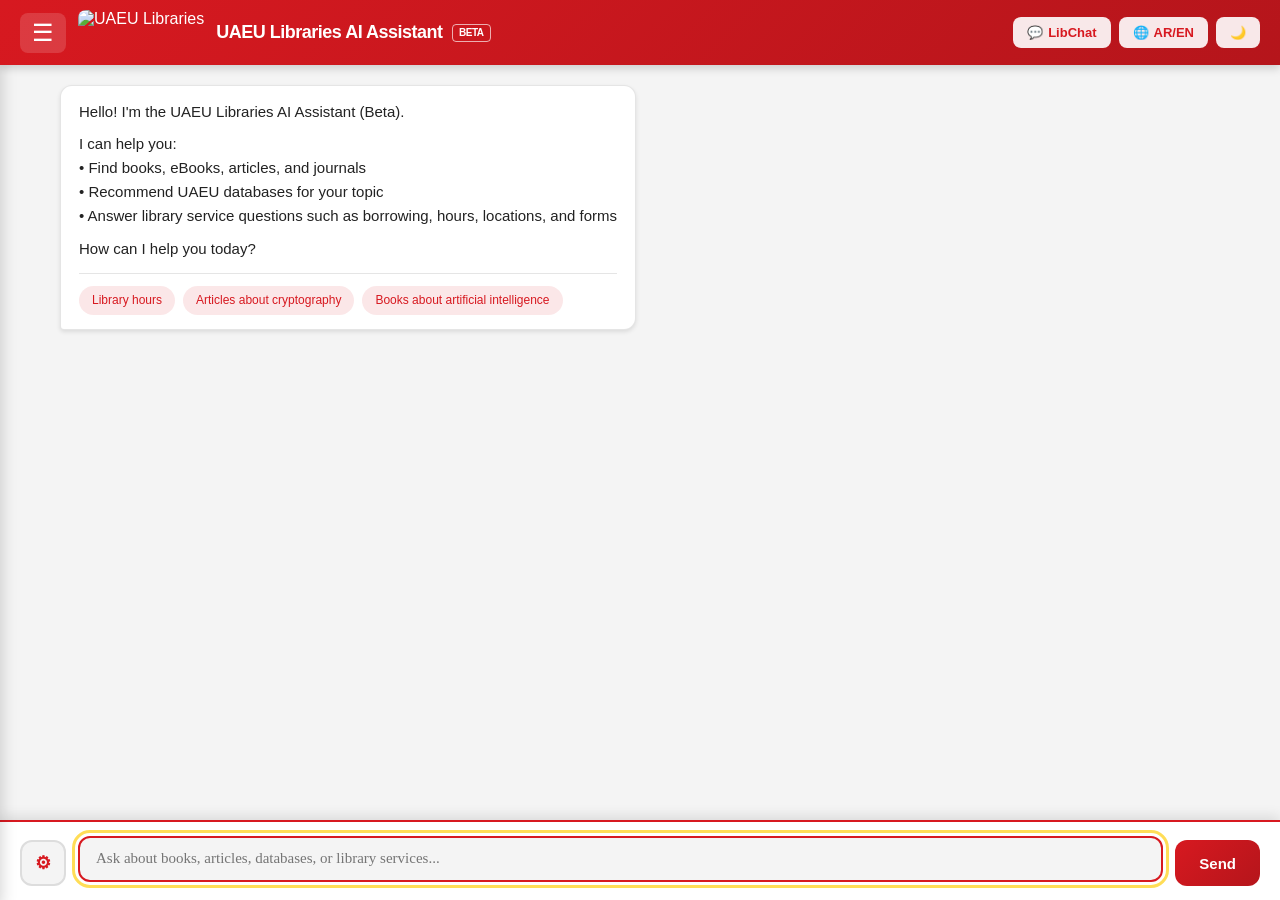
==== frontend/index.html @ 8a23e72a "Initial CSBP 411 library AI assistant release" ====
<!DOCTYPE html>
<!-- Copyright (c) 2026 Asadik Hamed. All rights reserved. See LICENSE. -->
<html lang="en">
<head>
  <meta charset="UTF-8" />
  <meta name="viewport" content="width=device-width, initial-scale=1.0, maximum-scale=5.0, user-scalable=yes" />
  <meta name="description" content="Official UAEU Libraries AI Assistant beta demo for library services and academic resource discovery" />
  <meta name="author" content="Asadik Hamed" />
  <meta name="copyright" content="Copyright (c) 2026 Asadik Hamed. All rights reserved." />
  <meta name="theme-color" content="#d71920" />
  <meta http-equiv="Content-Security-Policy" content="default-src 'self'; script-src 'self' https://uaeu.libanswers.com; style-src 'self' 'unsafe-inline' https://uaeu.libanswers.com; img-src 'self' data: https://d2jv02qf7xgjwx.cloudfront.net https://*.uaeu.ac.ae; connect-src 'self' http://127.0.0.1:8000 https://uaeu.libanswers.com https://*.uaeu.ac.ae; frame-src https://uaeu.libanswers.com; object-src 'none'; base-uri 'self'; frame-ancestors 'self'; form-action 'self';">
  <meta http-equiv="X-Content-Type-Options" content="nosniff">
  <meta http-equiv="X-Frame-Options" content="SAMEORIGIN">
  <title>UAEU Libraries AI Assistant - Beta</title>
  <link rel="icon" href="data:,">
  <link rel="stylesheet" href="styles.css?v=0.1.3">
</head>
<body>

  <header class="header">
    <div class="header-left">
      <button type="button" class="menu-btn" id="menuBtn" aria-label="Open quick access menu" aria-controls="sidebar" aria-expanded="false">☰</button>
      <img src="https://d2jv02qf7xgjwx.cloudfront.net/accounts/239990/images/LIBRARY-DEANSHIP-Logo-01.jpg" class="logo" alt="UAEU Libraries">
      <span class="app-title"><span id="appTitle">UAEU Libraries AI Assistant</span> <span class="beta-badge" id="betaBadge">Beta</span></span>
    </div>
    <div class="header-controls">
      <button type="button" class="control-btn" id="libchatBtn" aria-label="Talk to a librarian"><span aria-hidden="true">💬</span> <span id="libchatText">LibChat</span></button>
      <button type="button" class="control-btn" id="headerLangBtn" aria-label="Switch language"><span aria-hidden="true">🌐</span> <span>AR/EN</span></button>
      <button type="button" class="control-btn" id="headerThemeBtn" aria-label="Switch to dark mode" aria-pressed="false"><span aria-hidden="true">🌙</span></button>
    </div>
  </header>



  <div class="sidebar-overlay" id="sidebarOverlay" aria-hidden="true"></div>

  <aside id="sidebar" class="sidebar" aria-labelledby="sidebarTitle" aria-hidden="true" inert>
    <button type="button" class="close-sidebar" id="closeSidebarBtn" aria-label="Close quick access menu">✕</button>
    <div class="sidebar-title" id="sidebarTitle">Quick Access</div>
    <button type="button" id="newConversationBtn" class="sidebar-link sidebar-action">
      <span aria-hidden="true">＋</span> <span id="newConversationText">New conversation</span>
    </button>
    <div class="sidebar-section-label" id="officialResourcesText">Official resources</div>
    <a id="libraryWebsiteLink" href="https://www.uaeu.ac.ae/en/library/" target="_blank" rel="noopener noreferrer" class="sidebar-link">
      <span aria-hidden="true">📚</span> <span id="linkLibText">Library Website</span>
    </a>
    <a id="libraryHoursLink" href="https://www.uaeu.ac.ae/en/library/libraryhours.shtml" target="_blank" rel="noopener noreferrer" class="sidebar-link">
      <span aria-hidden="true">⏰</span> <span id="linkHoursText">Library Hours</span>
    </a>
    <a id="libraryFaqLink" href="https://www.uaeu.ac.ae/en/library/faqs.shtml" target="_blank" rel="noopener noreferrer" class="sidebar-link">
      <span aria-hidden="true">❓</span> <span id="linkFaqText">Frequently Asked Questions</span>
    </a>
    <a href="#" id="databaseLink" class="sidebar-link">
      <span aria-hidden="true">🗄️</span> <span id="linkDatabaseText">Databases</span>
    </a>
    <a id="resourceRequestLink" href="https://www.uaeu.ac.ae/en/library/forms/requesttitle.shtml" target="_blank" rel="noopener noreferrer" class="sidebar-link">
      <span aria-hidden="true">➕</span> <span id="linkRequestText">Request a resource</span>
    </a>
    <a href="https://uaeu.account.worldcat.org/account/checkouts" target="_blank" rel="noopener noreferrer" class="sidebar-link">
      <span aria-hidden="true">👤</span> <span id="linkAccountText">My Account</span>
    </a>
    <a href="#" id="aboutLink" class="sidebar-link">
      <span aria-hidden="true">ℹ️</span> <span id="linkAboutText">About</span>
    </a>
  </aside>

  <div id="aboutModal" class="modal-overlay" role="dialog" aria-modal="true" aria-labelledby="aboutTitle" aria-describedby="aboutDesc1" aria-hidden="true">
    <div class="modal-box" tabindex="-1">
      <button type="button" class="close-modal" id="aboutCloseBtn" aria-label="Close about dialog">&times;</button>
      <h2 id="aboutTitle">About the UAEU Libraries AI Assistant</h2>

      <p id="aboutDesc1"><b>UAEU Libraries AI Assistant</b> is the official beta demonstration of an interactive library guide for UAEU students, faculty, staff, researchers, and visitors.</p>

<p id="aboutDesc2"><b>Features:</b></p>
      <ul id="aboutFeatures" class="about-list">
      <li>Answer questions about UAEU Libraries services using approved and official sources</li>
      <li>Search books and eBooks in the UAEU Libraries catalog</li>
      <li>Discover scholarly articles through available academic discovery services</li>
      <li>Recommend suitable UAEU databases for a research topic</li>
      <li>Provide direct catalog, DOI, database, form, and policy links when available</li>
      <li>Support conversations in English and Arabic</li>
    </ul>

    <p id="aboutDesc3"><b>Data Sources:</b></p>
    <ul id="aboutSources" class="about-list">
      <li><b>Catalog:</b> OCLC WorldCat Discovery for UAEU Libraries records</li>
      <li><b>Articles:</b> Crossref, OpenAlex, PubMed, Europe PMC, DOAJ, CORE, Semantic Scholar, and WorldCat when available</li>
      <li><b>Library information:</b> Official UAEU Libraries webpages and approved policy documents</li>
    </ul>

    <p id="aboutDesc4" class="about-help"><b>Need human help?</b> Click the <b>💬 LibChat</b> button to chat with a librarian.</p>

    <p id="aboutDisclaimer" class="about-disclaimer"><b>Beta notice:</b> For time-sensitive or account-specific matters, confirm the information through the linked official source or contact a librarian.</p>

    <p class="about-note">
      <span id="aboutVersion">Beta Demo · Version 0.1</span> ·
      <span id="aboutDev">UAEU Libraries</span> ·
      <span id="aboutYear">2026</span>
    </p>

    <footer class="about-footer">
      <span class="about-author">
        <span id="aboutDevelopedLabel">Developed by</span>
        <a href="https://www.linkedin.com/in/asadik-hamed-158937297/" target="_blank" rel="noopener noreferrer">Asadik Hamed</a>
      </span>
      <span id="aboutCopyright">Copyright © 2026 Asadik Hamed. All rights reserved.</span>
    </footer>
  </div>
</div>

  <main id="chat" class="chat-container" aria-live="polite" aria-relevant="additions" aria-label="Conversation"></main>

  <!-- LibChat Close Button -->
  <button type="button" class="libchat-close-btn" id="libchatCloseBtn" aria-label="Close librarian chat">✕</button>

  <!-- LibChat Widget Container -->
  <div id="libchat_1989346ba8efc72bf598fe6803917b73"></div>

  <div class="input-bar">
    <div id="filterPanel" class="filter-panel" aria-hidden="true">
      <div class="filter-title" id="filterTitle">Search filters</div>

      <div class="filter-row" id="bookFormatFilter">
        <label for="filterFormat" id="filterFormatLabel">Book format</label>
        <select id="filterFormat">
          <option value="any" id="filterFormatAny">Any format</option>
          <option value="ebook" id="filterFormatEbook">eBook</option>
          <option value="print" id="filterFormatPrint">Print book</option>
          <option value="audiobook" id="filterFormatAudio">Audiobook</option>
        </select>
      </div>

      <label class="filter-check" id="articleOpenAccessFilter">
        <input type="checkbox" id="filterOpenAccess">
        <span id="filterOpenAccessLabel">Open Access only</span>
      </label>

      <div class="filter-row two">
        <div class="filter-field">
          <label for="filterYearFrom" id="filterYearFromLabel">From year</label>
          <input type="number" id="filterYearFrom" min="1800" max="2028" inputmode="numeric" placeholder="2020">
        </div>
        <div class="filter-field">
          <label for="filterYearTo" id="filterYearToLabel">To year</label>
          <input type="number" id="filterYearTo" min="1800" max="2028" inputmode="numeric" placeholder="2026">
        </div>
      </div>

      <div class="filter-actions">
        <button type="button" class="small-action-btn" id="filterClearBtn">Clear</button>
        <button type="button" class="small-action-btn" id="filterApplyBtn">Apply</button>
      </div>
    </div>

    <button type="button" class="filter-toggle-btn" id="filterBtn" aria-label="Search filters" title="Search filters" aria-controls="filterPanel" aria-expanded="false">⚙</button>
    <div class="input-wrapper">
      <label class="sr-only" for="msgInput" id="messageInputLabel">Ask the UAEU Libraries AI Assistant</label>
      <textarea
        id="msgInput"
        placeholder="Ask about books, authors, or topics..."
        rows="1"></textarea>
    </div>
    <button type="button" class="send-btn" id="sendBtn">Send</button>
  </div>

<script src="config.js?v=0.1.3" defer></script>
<script src="app.js?v=0.1.3" defer></script>

</body>
</html>
---- frontend/styles.css ----
/* Copyright (c) 2026 Asadik Hamed. All rights reserved. See LICENSE. */

    :root {
      --uaeu-red: #d71920;
      --uaeu-red-dark: #b5151b;
      --uaeu-bg: #f4f4f4;
      --uaeu-light: #ffffff;
      --uaeu-text: #222;
      --uaeu-text-secondary: #666;
      --link-blue: #1a0dab;
      --success-green: #28a745;
      --warning-orange: #ffc107;
      --sidebar-width: 280px;
      --header-height: 65px;
      --shadow-sm: 0 2px 4px rgba(0,0,0,0.1);
      --shadow-md: 0 4px 8px rgba(0,0,0,0.15);
      --shadow-lg: 0 8px 16px rgba(0,0,0,0.2);
      --border-radius: 12px;
      --transition: all 0.3s ease;
    }

    body.dark {
      --uaeu-bg: #1a1a1a;
      --uaeu-light: #2d2d2d;
      --uaeu-text: #e6e6e6;
      --uaeu-text-secondary: #aaa;
      --link-blue: #7aa2ff;
    }

    * {
      margin: 0;
      padding: 0;
      box-sizing: border-box;
    }

    .sr-only {
      position: absolute !important;
      width: 1px !important;
      height: 1px !important;
      padding: 0 !important;
      margin: -1px !important;
      overflow: hidden !important;
      clip: rect(0, 0, 0, 0) !important;
      white-space: nowrap !important;
      border: 0 !important;
    }

    button:focus-visible,
    a:focus-visible,
    textarea:focus-visible,
    input:focus-visible,
    select:focus-visible,
    [tabindex]:focus-visible {
      outline: 3px solid #ffdd57;
      outline-offset: 3px;
    }

    html {
      width: 100%;
      height: 100%;
      margin: 0;
      padding: 0;
      background: var(--uaeu-bg);
      overflow: hidden;
    }

    body {
      background: var(--uaeu-bg);
      color: var(--uaeu-text);
      font-family: -apple-system, BlinkMacSystemFont, "Segoe UI", Roboto, "Helvetica Neue", Arial, sans-serif;
      height: 100vh;
      min-height: 100dvh;
      margin: 0 !important;
      padding: var(--header-height) 0 0 !important;
      display: flex;
      flex-direction: column;
      overflow: hidden;
      transition: var(--transition);
    }

    /* HEADER */
    .header {
      position: fixed;
      top: 0;
      left: 0;
      right: 0;
      background: linear-gradient(135deg, var(--uaeu-red) 0%, var(--uaeu-red-dark) 100%);
      height: var(--header-height);
      display: flex;
      align-items: center;
      justify-content: space-between;
      padding: 0 20px;
      color: white;
      box-shadow: var(--shadow-md);
      z-index: 1000;
    }

    .header-left {
      display: flex;
      align-items: center;
      gap: 12px;
    }

    .logo {
      height: 45px;
      object-fit: contain;
      border-radius: 8px;
    }

    .app-title {
      font-size: 18px;
      font-weight: 600;
      letter-spacing: -0.5px;
    }

    .beta-badge {
      display: inline-block;
      margin-inline-start: 5px;
      padding: 2px 6px;
      border: 1px solid rgba(255, 255, 255, 0.65);
      border-radius: 4px;
      font-size: 10px;
      font-weight: 700;
      line-height: 1.2;
      text-transform: uppercase;
      vertical-align: middle;
    }

    .menu-btn {
      font-size: 24px;
      cursor: pointer;
      background: rgba(255,255,255,0.15);
      padding: 8px 12px;
      border-radius: 8px;
      transition: var(--transition);
      user-select: none;
      border: 0;
      color: white;
      line-height: 1;
    }
    .menu-btn:hover {
      background: rgba(255,255,255,0.25);
    }

    .header-controls {
      display: flex;
      align-items: center;
      gap: 8px;
    }

    .control-btn {
      background: rgba(255,255,255,0.9);
      border: none;
      padding: 8px 14px;
      border-radius: 8px;
      font-weight: 600;
      cursor: pointer;
      color: var(--uaeu-red);
      transition: var(--transition);
      font-size: 13px;
      display: flex;
      align-items: center;
      gap: 5px;
    }
    .control-btn:hover {
      transform: translateY(-1px);
      box-shadow: var(--shadow-sm);
    }
    body.dark .control-btn {
      background: rgba(255,255,255,0.1);
      color: white;
    }

    /* SIDEBAR */
    .sidebar {
      position: fixed;
      top: 0;
      bottom: 0;
      left: 0;
      width: var(--sidebar-width);
      background: var(--uaeu-light);
      box-shadow: var(--shadow-lg);
      z-index: 999;
      transform: translateX(-100%);
      transition: transform 0.3s cubic-bezier(0.4, 0, 0.2, 1);
      padding-top: var(--header-height);
      overflow-y: auto;
      overscroll-behavior: contain;
    }
    .sidebar.open { transform: translateX(0); }

    .sidebar-overlay {
      position: fixed;
      inset: 0;
      background: rgba(0, 0, 0, 0.5);
      z-index: 998;
      opacity: 0;
      pointer-events: none;
      transition: opacity 0.3s ease;
    }
    .sidebar-overlay.visible {
      opacity: 1;
      pointer-events: auto;
    }

    .sidebar-title {
      font-size: 19px;
      font-weight: 600;
      padding: 20px;
      border-bottom: 2px solid var(--uaeu-red);
      color: var(--uaeu-red);
    }

    .sidebar-link {
      padding: 14px 20px;
      font-size: 14px;
      border-bottom: 1px solid rgba(0,0,0,0.05);
      text-decoration: none;
      color: var(--uaeu-text);
      display: flex;
      align-items: center;
      gap: 10px;
      transition: var(--transition);
      min-height: 48px;
    }
    .sidebar-link:hover {
      background: rgba(215, 25, 32, 0.08);
      padding-left: 25px;
    }

    body.rtl .sidebar-link:hover {
      padding-left: 20px;
      padding-right: 25px;
    }

    .sidebar-section-label {
      padding: 16px 20px 7px;
      color: var(--uaeu-text-secondary);
      font-size: 11px;
      font-weight: 700;
      letter-spacing: 0;
      text-transform: uppercase;
    }

    .sidebar-action {
      width: 100%;
      border: 0;
      border-bottom: 1px solid rgba(0,0,0,0.05);
      background: transparent;
      font-family: inherit;
      text-align: start;
      cursor: pointer;
    }

    .close-sidebar {
      position: absolute;
      top: 18px;
      right: 15px;
      font-size: 24px;
      cursor: pointer;
      color: var(--uaeu-text-secondary);
      transition: var(--transition);
      width: 38px;
      height: 38px;
      border: 0;
      background: transparent;
      line-height: 1;
    }
    .close-sidebar:hover {
      color: var(--uaeu-red);
      transform: rotate(90deg);
    }

    /* CHAT AREA */
    .chat-container {
      flex: 1;
      width: 100%;
      max-width: 1200px;
      margin-inline: auto;
      padding: 20px;
      overflow-y: auto;
      display: flex;
      flex-direction: column;
      gap: 16px;
      padding-bottom: 100px;
      scroll-behavior: smooth;
    }

    .chat-container::-webkit-scrollbar {
      width: 6px;
    }
    .chat-container::-webkit-scrollbar-thumb {
      background: var(--uaeu-red);
      border-radius: 3px;
    }

    .msg {
      max-width: 85%;
      padding: 14px 18px;
      border-radius: var(--border-radius);
      line-height: 1.6;
      font-size: 15px;
      word-wrap: break-word;
      overflow-wrap: anywhere;
      white-space: pre-wrap;
      animation: slideIn 0.3s ease;
    }

    @keyframes slideIn {
      from { opacity: 0; transform: translateY(10px); }
      to { opacity: 1; transform: translateY(0); }
    }

    @keyframes resultReveal {
      from {
        opacity: 0;
        transform: translateY(10px) scale(0.992);
        filter: saturate(0.92);
      }
      to {
        opacity: 1;
        transform: translateY(0) scale(1);
        filter: saturate(1);
      }
    }

    @keyframes softHighlight {
      from { box-shadow: 0 0 0 rgba(215, 25, 32, 0); }
      45% { box-shadow: 0 8px 22px rgba(215, 25, 32, 0.10); }
      to { box-shadow: var(--shadow-sm); }
    }

    .msg.user {
      background: linear-gradient(135deg, var(--uaeu-red) 0%, var(--uaeu-red-dark) 100%);
      color: white;
      align-self: flex-end;
      border-bottom-right-radius: 4px;
      box-shadow: var(--shadow-sm);
    }

    .msg.ai {
      background: var(--uaeu-light);
      align-self: flex-start;
      border: 1px solid rgba(0,0,0,0.1);
      border-bottom-left-radius: 4px;
      box-shadow: var(--shadow-sm);
    }

    .msg a, .msg a.result-link {
      color: #0066cc;
      font-weight: 600;
      text-decoration: underline;
      word-break: break-all;
    }


    .policy-table-wrap {
      white-space: normal;
      overflow-x: auto;
      max-width: 100%;
      margin: 10px 0 12px;
      border: 1px solid rgba(0,0,0,0.1);
      border-radius: 8px;
      background: var(--uaeu-light);
    }

    .policy-table {
      width: 100%;
      min-width: 620px;
      border-collapse: collapse;
      font-size: 13px;
      line-height: 1.45;
    }

    .policy-table th,
    .policy-table td {
      padding: 9px 10px;
      border-bottom: 1px solid rgba(0,0,0,0.08);
      text-align: left;
      vertical-align: top;
      white-space: normal;
      overflow-wrap: break-word;
    }

    .policy-table th {
      background: rgba(215, 25, 32, 0.10);
      color: var(--uaeu-red-dark);
      font-weight: 700;
    }

    .policy-table tr:last-child td {
      border-bottom: none;
    }

    .rtl .policy-table th,
    .rtl .policy-table td {
      text-align: right;
    }

    body.dark .policy-table-wrap {
      border-color: rgba(255,255,255,0.14);
      background: var(--uaeu-light);
    }

    body.dark .policy-table th {
      background: rgba(215, 25, 32, 0.22);
      color: #ffb8bd;
    }

    .msg a:hover {
      color: #004499;
      text-decoration: underline;
    }

    .result-collapse {
      white-space: normal;
      margin: 10px 0;
      border: 1px solid rgba(215, 25, 32, 0.16);
      border-radius: 8px;
      background: rgba(255,255,255,0.72);
      overflow: hidden;
    }

    .output-reveal-block {
      animation: resultReveal 280ms cubic-bezier(0.2, 0.8, 0.2, 1) both;
      animation-delay: var(--result-delay, 0ms);
      will-change: transform, opacity;
    }

    .output-line {
      display: block;
      min-height: 1.45em;
      white-space: pre-wrap;
    }

    .output-line-spacer {
      min-height: 0.55em;
    }

    .output-divider-line {
      height: 1px;
      min-height: 1px;
      margin: 10px 0;
      background: rgba(0,0,0,0.10);
      overflow: hidden;
      color: transparent;
    }

    body.dark .output-divider-line {
      background: rgba(255,255,255,0.16);
    }

    .result-card-animated {
      animation: resultReveal 300ms cubic-bezier(0.2, 0.8, 0.2, 1) both, softHighlight 560ms ease-out both;
      animation-delay: var(--result-delay, 0ms), var(--result-delay, 0ms);
      will-change: transform, opacity;
    }

    .result-collapse-title {
      cursor: pointer;
      padding: 10px 12px;
      font-weight: 700;
      color: var(--uaeu-red);
      line-height: 1.4;
      list-style: none;
    }

    .result-collapse-title::-webkit-details-marker {
      display: none;
    }

    .result-collapse-title::after {
      content: "▾";
      float: right;
      color: #777;
      margin-left: 10px;
    }

    .rtl .result-collapse-title::after {
      float: left;
      margin-left: 0;
      margin-right: 10px;
    }

    .result-collapse:not([open]) .result-collapse-title::after {
      content: "▸";
    }

    .rtl .result-collapse:not([open]) .result-collapse-title::after {
      content: "◂";
    }

    .result-collapse-body {
      padding: 0 12px 12px;
      white-space: pre-wrap;
      font-size: 14px;
      line-height: 1.55;
    }

    body.dark .result-collapse {
      background: rgba(255,255,255,0.06);
      border-color: rgba(255,255,255,0.15);
    }

    @media (min-width: 769px) {
      .result-collapse {
        border-color: rgba(0,0,0,0.08);
      }
    }

    /* Special styling for DOI and article links */
    .msg a[href*="doi.org"],
    .msg a[href*="ieeexplore"],
    .msg a[href*="acm.org"],
    .msg a[href*="sciencedirect"],
    .msg a[href*="springer"],
    .msg a[href*="pubmed"],
    .msg a[href*="worldcat"] {
      color: #0066cc;
      background: rgba(0, 102, 204, 0.08);
      padding: 2px 6px;
      border-radius: 4px;
      text-decoration: none;
      display: inline;
    }
    .msg a[href*="doi.org"]:hover,
    .msg a[href*="ieeexplore"]:hover,
    .msg a[href*="acm.org"]:hover,
    .msg a[href*="sciencedirect"]:hover,
    .msg a[href*="springer"]:hover,
    .msg a[href*="pubmed"]:hover,
    .msg a[href*="worldcat"]:hover {
      background: rgba(0, 102, 204, 0.15);
      text-decoration: underline;
    }

    /* SUGGESTIONS */
    .suggestions-container {
      display: flex;
      flex-wrap: wrap;
      gap: 8px;
      margin-top: 12px;
      padding-top: 12px;
      border-top: 1px solid rgba(0,0,0,0.1);
    }

    .suggestion-chip {
      background: rgba(215, 25, 32, 0.1);
      color: var(--uaeu-red);
      padding: 6px 12px;
      border-radius: 20px;
      font-size: 12px;
      cursor: pointer;
      transition: var(--transition);
      border: 1px solid transparent;
      font-family: inherit;
      line-height: 1.3;
      text-align: start;
    }
    .suggestion-chip:hover {
      background: var(--uaeu-red);
      color: white;
    }

    .suggestion-chip.human-help-chip {
      background: #fff3f3;
      border-color: rgba(215, 25, 32, 0.35);
      font-weight: 700;
    }

    body.dark .suggestion-chip {
      background: #761319;
      border-color: #b96a6e;
      color: #ffffff;
    }

    body.dark .suggestion-chip.human-help-chip {
      background: #681015;
      border-color: #d79598;
      color: #ffffff;
    }

    .result-export-panel {
      margin-top: 14px;
      padding-top: 12px;
      border-top: 1px solid rgba(0,0,0,0.1);
      white-space: normal;
    }

    .result-export-title {
      font-size: 13px;
      font-weight: 700;
      color: var(--uaeu-text);
      margin-bottom: 8px;
    }

    .result-export-actions {
      display: flex;
      flex-wrap: wrap;
      gap: 8px;
      margin-bottom: 10px;
    }

    .result-selection-actions[hidden],
    .result-selection-list[hidden] {
      display: none !important;
    }

    .result-selection-list {
      margin-top: 4px;
    }

    .export-result-item {
      display: flex;
      align-items: center;
      gap: 10px;
      padding: 8px 0;
      border-top: 1px solid rgba(0,0,0,0.06);
    }

    .export-result-checkbox {
      width: 16px;
      height: 16px;
      accent-color: var(--uaeu-red);
      flex: 0 0 auto;
    }

    .export-result-title {
      flex: 1;
      min-width: 0;
      font-size: 12px;
      color: var(--uaeu-text-secondary);
      overflow: hidden;
      text-overflow: ellipsis;
      white-space: nowrap;
    }

    .small-action-btn {
      background: rgba(215, 25, 32, 0.1);
      border: 1px solid rgba(215, 25, 32, 0.25);
      color: var(--uaeu-red);
      border-radius: 16px;
      padding: 6px 10px;
      font-size: 12px;
      font-weight: 700;
      cursor: pointer;
      transition: var(--transition);
      white-space: nowrap;
    }

    .small-action-btn:hover {
      background: var(--uaeu-red);
      color: white;
    }

    .progress-card {
      min-width: min(340px, 90vw);
      white-space: normal;
      border-left: 3px solid var(--uaeu-red);
    }

    .progress-title {
      display: flex;
      align-items: center;
      gap: 8px;
      font-weight: 700;
      color: var(--uaeu-red);
      margin-bottom: 10px;
    }

    .agent-typing-dots {
      display: inline-flex;
      align-items: center;
      gap: 3px;
    }

    .agent-typing-dots i {
      width: 5px;
      height: 5px;
      border-radius: 50%;
      background: var(--uaeu-red);
      opacity: 0.35;
      animation: agentDotPulse 1s infinite ease-in-out;
    }

    .agent-typing-dots i:nth-child(2) { animation-delay: 0.15s; }
    .agent-typing-dots i:nth-child(3) { animation-delay: 0.3s; }

    @keyframes agentDotPulse {
      0%, 80%, 100% { transform: translateY(0); opacity: 0.35; }
      40% { transform: translateY(-3px); opacity: 1; }
    }

    .progress-steps {
      display: flex;
      flex-direction: column;
      gap: 8px;
    }

    .progress-step {
      display: flex;
      align-items: center;
      gap: 8px;
      font-size: 13px;
      color: var(--uaeu-text-secondary);
    }

    .progress-dot {
      width: 10px;
      height: 10px;
      border-radius: 50%;
      background: #ddd;
      flex: 0 0 auto;
    }

    .progress-step.active .progress-dot {
      background: var(--uaeu-red);
      box-shadow: 0 0 0 4px rgba(215,25,32,0.12);
    }

    .progress-step.done .progress-dot {
      background: var(--success-green);
    }

    /* SIMILAR BOOKS BUTTON */
    .similar-btn {
      background: transparent;
      border: 1px solid var(--link-blue);
      color: var(--link-blue);
      padding: 4px 10px;
      border-radius: 15px;
      font-size: 11px;
      cursor: pointer;
      margin-left: 8px;
      transition: var(--transition);
    }
    .similar-btn:hover {
      background: var(--link-blue);
      color: white;
    }

    /* STATUS BAR */
    .status-bar {
      background: var(--uaeu-light);
      padding: 6px 20px;
      font-size: 12px;
      color: var(--uaeu-text-secondary);
      border-top: 1px solid rgba(0,0,0,0.05);
      display: flex;
      justify-content: space-between;
      align-items: center;
    }

    .status-indicator {
      display: flex;
      align-items: center;
      gap: 6px;
    }

    .status-dot {
      width: 8px;
      height: 8px;
      border-radius: 50%;
      background: var(--success-green);
    }
    .status-dot.offline { background: #dc3545; }

    /* INPUT BAR */
    .input-bar {
      position: fixed;
      bottom: 0;
      left: 0;
      right: 0;
      background: var(--uaeu-light);
      border-top: 2px solid var(--uaeu-red);
      padding: 14px 20px;
      display: flex;
      gap: 12px;
      box-shadow: 0 -4px 12px rgba(0,0,0,0.1);
      z-index: 100;
      align-items: flex-end;
      padding-bottom: calc(14px + env(safe-area-inset-bottom, 0px));
    }

    .filter-toggle-btn {
      width: 46px;
      height: 46px;
      border: 2px solid #ddd;
      border-radius: var(--border-radius);
      background: var(--uaeu-bg);
      color: var(--uaeu-red);
      cursor: pointer;
      font-size: 18px;
      font-weight: 800;
      display: flex;
      align-items: center;
      justify-content: center;
      transition: var(--transition);
      position: relative;
      flex: 0 0 auto;
    }

    .filter-toggle-btn:hover,
    .filter-toggle-btn.active {
      border-color: var(--uaeu-red);
      background: rgba(215, 25, 32, 0.08);
    }

    .filter-toggle-btn.has-filters::after {
      content: '';
      position: absolute;
      top: 7px;
      right: 7px;
      width: 8px;
      height: 8px;
      background: var(--success-green);
      border-radius: 50%;
      border: 2px solid var(--uaeu-light);
    }

    .filter-panel {
      position: absolute;
      left: 20px;
      bottom: calc(100% + 10px);
      width: min(380px, calc(100vw - 40px));
      background: var(--uaeu-light);
      border: 2px solid var(--uaeu-red);
      border-radius: var(--border-radius);
      box-shadow: var(--shadow-lg);
      padding: 14px;
      display: none;
      z-index: 220;
    }

    .filter-panel.open {
      display: block;
    }

    .filter-title {
      font-size: 14px;
      font-weight: 800;
      color: var(--uaeu-red);
      margin-bottom: 12px;
    }

    .filter-row {
      display: grid;
      gap: 6px;
      margin-bottom: 12px;
    }

    .is-hidden {
      display: none !important;
    }

    .filter-row.two {
      grid-template-columns: 1fr 1fr;
      gap: 10px;
    }

    .filter-field label,
    .filter-row > label {
      display: block;
      font-size: 12px;
      font-weight: 700;
      color: var(--uaeu-text-secondary);
      margin-bottom: 5px;
    }

    .filter-panel select,
    .filter-panel input[type="number"] {
      width: 100%;
      height: 38px;
      border: 1px solid #ddd;
      border-radius: 8px;
      background: var(--uaeu-bg);
      color: var(--uaeu-text);
      padding: 0 10px;
      font-size: 14px;
      outline: none;
    }

    .filter-check {
      display: flex;
      align-items: center;
      gap: 8px;
      font-size: 13px;
      font-weight: 700;
      color: var(--uaeu-text);
      margin-bottom: 12px;
    }

    .filter-check input {
      width: 16px;
      height: 16px;
      accent-color: var(--uaeu-red);
    }

    .filter-actions {
      display: flex;
      justify-content: flex-end;
      gap: 8px;
      padding-top: 4px;
    }

    .input-wrapper {
      flex: 1;
      min-width: 0;
      position: relative;
    }

    textarea {
      width: 100%;
      min-height: 46px;
      max-height: 120px;
      padding: 12px 16px;
      border-radius: var(--border-radius);
      border: 2px solid #ddd;
      background: var(--uaeu-bg);
      color: var(--uaeu-text);
      font-size: 15px;
      resize: none;
      outline: none;
      font-family: Roboto;
      field-sizing: content;
      overflow-y: auto;
      transition: var(--transition);
    }
    textarea:focus {
      border-color: var(--uaeu-red);
    }

    button.send-btn {
      background: linear-gradient(135deg, var(--uaeu-red) 0%, var(--uaeu-red-dark) 100%);
      color: white;
      border: none;
      padding: 0 24px;
      height: 46px;
      border-radius: var(--border-radius);
      cursor: pointer;
      font-size: 15px;
      font-weight: 600;
      transition: var(--transition);
      white-space: nowrap;
    }
    button.send-btn:hover:not(:disabled) {
      transform: translateY(-2px);
      box-shadow: var(--shadow-md);
    }
    button.send-btn:disabled {
      opacity: 0.6;
      cursor: not-allowed;
    }

    /* MODAL */
    .modal-overlay {
      position: fixed;
      inset: 0;
      background: rgba(0,0,0,0.6);
      display: none;
      align-items: flex-start;
      justify-content: center;
      padding: 24px 12px;
      overflow-y: auto;
      box-sizing: border-box;
      z-index: 2000;
      animation: fadeIn 0.2s ease;
    }

    .modal-overlay.open {
      display: flex;
    }

    body.modal-open {
      overflow: hidden;
    }

    @keyframes fadeIn {
      from { opacity: 0; }
      to { opacity: 1; }
    }

    .modal-box {
      background: var(--uaeu-light);
      padding: 24px;
      border-radius: var(--border-radius);
      width: min(92vw, 640px);
      max-width: 640px;
      max-height: calc(100vh - 48px);
      overflow-y: auto;
      border: 2px solid var(--uaeu-red);
      box-shadow: var(--shadow-lg);
      position: relative;
      animation: slideUp 0.3s ease;
    }

    @keyframes slideUp {
      from { transform: translateY(20px); opacity: 0; }
      to { transform: translateY(0); opacity: 1; }
    }

    .modal-box h2 {
      color: var(--uaeu-red);
      margin-bottom: 16px;
      font-size: 22px;
    }
    .modal-box p {
      margin-bottom: 12px;
      line-height: 1.6;
      color: var(--uaeu-text-secondary);
    }
    .modal-box a {
      color: var(--link-blue);
      font-weight: 600;
    }

    .about-list {
      margin: 0 0 12px 20px;
      color: var(--uaeu-text-secondary);
      line-height: 1.8;
    }

    .about-help {
      margin-top: 16px;
      padding-top: 12px;
      border-top: 1px solid rgba(0,0,0,0.1);
    }

    .about-note {
      margin-top: 16px;
      font-size: 13px;
      color: var(--uaeu-text-secondary);
    }

    .about-disclaimer {
      padding: 10px 12px;
      border-inline-start: 3px solid var(--uaeu-red);
      background: rgba(215, 25, 32, 0.07);
      font-size: 13px;
    }

    .about-footer {
      display: flex;
      align-items: center;
      justify-content: space-between;
      gap: 12px;
      margin-top: 18px;
      padding-top: 14px;
      border-top: 1px solid rgba(0,0,0,0.12);
      color: var(--uaeu-text-secondary);
      font-size: 13px;
    }

    .about-author {
      display: inline-flex;
      align-items: center;
      flex-wrap: wrap;
      gap: 6px;
    }

    .about-footer a {
      display: inline-flex;
      align-items: center;
      min-height: 32px;
      padding: 5px 9px;
      border: 1px solid rgba(215, 25, 32, 0.28);
      border-radius: 6px;
      color: var(--uaeu-red);
      text-decoration: none;
    }

    .about-footer a:hover {
      background: rgba(215, 25, 32, 0.08);
      text-decoration: underline;
    }

    .close-modal {
      position: sticky;
      top: 0;
      display: flex;
      align-items: center;
      justify-content: center;
      width: 36px;
      height: 36px;
      margin: 0 0 8px auto;
      border: 0;
      border-radius: 50%;
      background: var(--uaeu-red);
      color: #fff;
      box-shadow: var(--shadow-sm);
      font-size: 24px;
      line-height: 1;
      font-weight: 700;
      cursor: pointer;
      transition: var(--transition);
      z-index: 2;
    }
    .close-modal:hover {
      background: var(--uaeu-red-dark);
      transform: scale(1.05);
    }

    /* WELCOME POPUP */
    .welcome-overlay {
      position: fixed;
      inset: 0;
      background: rgba(0,0,0,0.7);
      display: flex;
      align-items: center;
      justify-content: center;
      z-index: 3000;
      animation: fadeIn 0.3s ease;
    }

    .welcome-overlay.hidden {
      display: none;
    }

    .welcome-box {
      background: var(--uaeu-light);
      padding: 32px;
      border-radius: 16px;
      width: 90%;
      max-width: 500px;
      border: 3px solid var(--uaeu-red);
      box-shadow: var(--shadow-lg);
      text-align: center;
      animation: slideUp 0.4s ease;
    }

    .welcome-logo-container {
      display: flex;
      justify-content: center;
      align-items: center;
      margin-bottom: 20px;
    }

    .welcome-logo {
      height: 70px;
      width: auto;
      object-fit: contain;
      border-radius: 8px;
    }

    .welcome-icon {
      font-size: 60px;
      margin-bottom: 16px;
    }

    .welcome-title {
      color: var(--uaeu-red);
      font-size: 24px;
      font-weight: 700;
      margin-bottom: 8px;
    }

    .welcome-subtitle {
      color: var(--uaeu-text-secondary);
      font-size: 15px;
      margin-bottom: 28px;
    }

    .welcome-question {
      color: var(--uaeu-text);
      font-size: 18px;
      font-weight: 600;
      margin-bottom: 20px;
    }

    .welcome-options {
      display: flex;
      flex-direction: column;
      gap: 14px;
      margin-bottom: 28px;
    }

    .welcome-option {
      display: flex;
      align-items: center;
      gap: 16px;
      padding: 18px 20px;
      background: var(--uaeu-bg);
      border: 2px solid transparent;
      border-radius: 12px;
      cursor: pointer;
      transition: var(--transition);
      text-align: left;
    }

    .welcome-option:hover {
      border-color: var(--uaeu-red);
      background: rgba(215, 25, 32, 0.05);
      transform: translateY(-2px);
    }

    .welcome-option.selected {
      border-color: var(--uaeu-red);
      background: rgba(215, 25, 32, 0.1);
    }

    .welcome-option-icon {
      font-size: 36px;
      min-width: 50px;
      text-align: center;
    }

    .welcome-option-content {
      flex: 1;
    }

    .welcome-option-title {
      font-size: 16px;
      font-weight: 600;
      color: var(--uaeu-text);
      margin-bottom: 4px;
    }

    .welcome-option-desc {
      font-size: 13px;
      color: var(--uaeu-text-secondary);
    }

    .welcome-divider {
      display: flex;
      align-items: center;
      gap: 12px;
      margin: 24px 0 20px;
      color: var(--uaeu-text-secondary);
      font-size: 13px;
    }

    .welcome-divider::before,
    .welcome-divider::after {
      content: '';
      flex: 1;
      height: 1px;
      background: rgba(0,0,0,0.1);
    }

    .welcome-settings {
      display: flex;
      justify-content: center;
      gap: 24px;
      padding-top: 8px;
    }

    .welcome-setting {
      display: flex;
      align-items: center;
      gap: 10px;
      font-size: 14px;
      color: var(--uaeu-text-secondary);
    }

    .welcome-setting-label {
      font-weight: 500;
    }

    .toggle-switch {
      position: relative;
      width: 52px;
      height: 28px;
      background: #ccc;
      border-radius: 14px;
      cursor: pointer;
      transition: var(--transition);
    }

    .toggle-switch.active {
      background: var(--uaeu-red);
    }

    .toggle-switch::after {
      content: '';
      position: absolute;
      top: 3px;
      left: 3px;
      width: 22px;
      height: 22px;
      background: white;
      border-radius: 50%;
      transition: var(--transition);
      box-shadow: 0 2px 4px rgba(0,0,0,0.2);
    }

    .toggle-switch.active::after {
      left: 27px;
    }

    .toggle-lang-btn {
      display: flex;
      gap: 4px;
      background: var(--uaeu-bg);
      border-radius: 8px;
      overflow: hidden;
      border: 1px solid rgba(0,0,0,0.1);
    }

    .toggle-lang-btn span {
      padding: 6px 12px;
      cursor: pointer;
      font-size: 13px;
      font-weight: 600;
      transition: var(--transition);
    }

    .toggle-lang-btn span.active {
      background: var(--uaeu-red);
      color: white;
    }

    .toggle-lang-btn span:not(.active):hover {
      background: rgba(215, 25, 32, 0.1);
    }

    /* RTL for welcome popup */
    .rtl .welcome-option {
      text-align: right;
      flex-direction: row-reverse;
    }

    .rtl .welcome-settings {
      flex-direction: row-reverse;
    }

    .rtl .welcome-setting {
      flex-direction: row-reverse;
    }

    /* RTL SUPPORT */
    .rtl { direction: rtl; }
    .rtl .header, .rtl .header-left { flex-direction: row-reverse; }
    .rtl .msg.user { align-self: flex-start; border-radius: var(--border-radius); border-bottom-left-radius: 4px; }
    .rtl .msg.ai { align-self: flex-end; border-radius: var(--border-radius); border-bottom-right-radius: 4px; }
    .rtl .sidebar { transform: translateX(100%); right: 0; left: auto; }
    .rtl .sidebar.open { transform: translateX(0); }
    .rtl .close-sidebar { left: 15px; right: auto; }
    .rtl textarea { text-align: right; }

    /* LIBCHAT WIDGET */
    #libchat_1989346ba8efc72bf598fe6803917b73 {
      position: fixed !important;
      top: calc(var(--header-height) + 8px) !important;
      right: 30px !important;
      z-index: 900 !important;
      box-shadow: var(--shadow-lg) !important;
      border-radius: var(--border-radius) !important;
      overflow: hidden !important;
      width: 600px !important;
      height: 400px !important;
      display: none;
    }

    #libchat_1989346ba8efc72bf598fe6803917b73.active {
      display: block !important;
    }

    #libchat_1989346ba8efc72bf598fe6803917b73 iframe {
      border-radius: var(--border-radius) !important;
      border: 2px solid var(--uaeu-red) !important;
      width: 100% !important;
      height: 100% !important;
    }

    .libchat-close-btn {
      position: fixed;
      top: calc(var(--header-height) + 15px);
      right: 25px;
      background: var(--uaeu-red);
      color: white;
      border: none;
      width: 32px;
      height: 32px;
      border-radius: 50%;
      cursor: pointer;
      font-size: 18px;
      font-weight: bold;
      z-index: 1001;
      display: none;
      align-items: center;
      justify-content: center;
      box-shadow: var(--shadow-md);
      transition: var(--transition);
    }

    .libchat-close-btn.active {
      display: flex !important;
    }

    .libchat-close-btn:hover {
      background: var(--uaeu-red-dark);
      transform: scale(1.1);
    }

    /* RESPONSIVE */
    @media (max-width: 768px) {
      :root { --header-height: 104px; }
      .header { height: 58px; padding: 0 12px; row-gap: 6px; }
      .app-title { font-size: 14px; }
      .logo { height: 38px; }
      .menu-btn { font-size: 20px; padding: 6px 10px; }
      .control-btn { padding: 6px 10px; font-size: 12px; }
      .control-btn span:last-child { display: none; }
      .header-controls { width: 100%; justify-content: flex-end; flex-wrap: wrap; }
      .header { height: var(--header-height); min-height: var(--header-height); flex-wrap: wrap; padding-bottom: 8px; }
      .header-left { min-width: 0; }
      .app-title { max-width: 170px; white-space: nowrap; overflow: hidden; text-overflow: ellipsis; }
      .msg { max-width: 96%; font-size: 14px; padding: 12px 14px; }
      .result-collapse {
        margin: 8px 0;
        background: #fff;
        box-shadow: none;
      }
      .result-collapse-title {
        padding: 11px 12px;
        font-size: 14px;
      }
      .result-collapse-body {
        font-size: 13px;
        padding: 0 12px 12px;
      }
      .chat-container {
        padding: 14px 12px calc(86px + env(safe-area-inset-bottom, 0px));
        gap: 12px;
      }

      .input-bar {
        padding: 10px 12px calc(10px + env(safe-area-inset-bottom, 0px));
        gap: 8px;
      }
      .filter-toggle-btn { width: 42px; height: 42px; }
      .filter-panel {
        left: 12px;
        width: calc(100vw - 24px);
      }
      textarea { font-size: 16px; min-height: 42px; max-height: 104px; }
      button.send-btn { padding: 0 18px; height: 42px; font-size: 14px; }

      .sidebar { width: min(86vw, 280px); }

      .modal-overlay {
        padding: 10px;
      }

      .modal-box {
        width: 100%;
        max-height: calc(100vh - 20px);
        max-height: calc(100dvh - 20px);
        padding: 16px;
      }

      .export-result-item {
        align-items: flex-start;
      }

      .export-result-title {
        white-space: normal;
      }

      .result-export-actions {
        gap: 6px;
      }

      /* LibChat mobile - full screen */
      #libchat_1989346ba8efc72bf598fe6803917b73 {
        top: var(--header-height) !important;
        right: 0 !important;
        left: 0 !important;
        bottom: 0 !important;
        width: 100% !important;
        height: calc(100vh - var(--header-height)) !important;
        border-radius: 0 !important;
      }

      #libchat_1989346ba8efc72bf598fe6803917b73 iframe {
        border-radius: 0 !important;
        border: none !important;
      }

      .libchat-close-btn {
        top: calc(var(--header-height) + 5px);
        right: 10px;
        width: 36px;
        height: 36px;
        font-size: 20px;
      }
    }

    @media (min-width: 481px) {
    }

    @media (max-width: 480px) {
      :root { --header-height: 104px; }

      .about-footer {
        align-items: flex-start;
        flex-direction: column;
        gap: 6px;
      }

      .header {
        padding: 8px 10px;
        align-content: flex-start;
      }

      .header-left {
        width: 100%;
        gap: 8px;
      }

      .menu-btn {
        flex: 0 0 auto;
        min-width: 42px;
        display: flex;
        justify-content: center;
      }

      .logo {
        height: 34px;
        max-width: 150px;
      }

      .app-title {
        font-size: 13px;
        max-width: none;
        flex: 1;
      }

      .header-controls {
        gap: 6px;
      }

      .control-btn {
        flex: 1;
        justify-content: center;
        min-height: 34px;
      }

      .chat-container {
        padding: 12px 10px calc(92px + env(safe-area-inset-bottom, 0px));
      }

      .msg {
        max-width: 100%;
        width: auto;
        font-size: 14px;
        padding: 12px;
        line-height: 1.55;
      }

      .msg.ai {
        align-self: stretch;
      }

      .msg.user {
        max-width: 92%;
      }

      .suggestions-container {
        gap: 6px;
      }

      .suggestion-chip {
        padding: 8px 10px;
        font-size: 12px;
      }

      .input-bar {
        display: grid;
        grid-template-columns: auto minmax(0, 1fr) auto;
        align-items: end;
      }

      .filter-panel {
        left: 10px;
        right: 10px;
        width: auto;
      }

      .filter-row.two {
        grid-template-columns: 1fr;
      }

      button.send-btn {
        width: 72px;
        padding: 0 12px;
      }

      .welcome-overlay {
        align-items: flex-start;
        padding: max(12px, env(safe-area-inset-top, 0px)) 10px max(12px, env(safe-area-inset-bottom, 0px));
        overflow-y: auto;
      }

      .welcome-box {
        width: 100%;
        max-width: none;
        max-height: calc(100dvh - 24px);
        overflow-y: auto;
        padding: 18px;
        border-radius: 12px;
      }

      .welcome-logo {
        height: 52px;
        max-width: 100%;
      }

      .welcome-title {
        font-size: 20px;
      }

      .welcome-subtitle {
        margin-bottom: 18px;
      }

      .welcome-question {
        font-size: 16px;
        margin-bottom: 14px;
      }

      .welcome-options {
        gap: 10px;
        margin-bottom: 18px;
      }

      .welcome-option {
        padding: 14px;
        gap: 12px;
      }

      .welcome-option-icon {
        font-size: 28px;
        min-width: 34px;
      }

      .welcome-option-title {
        font-size: 15px;
      }

      .welcome-option-desc {
        font-size: 12px;
      }

      .welcome-settings {
        flex-direction: column;
        align-items: stretch;
        gap: 12px;
      }

      .welcome-setting {
        justify-content: space-between;
      }

      .result-export-actions {
        display: grid;
        grid-template-columns: 1fr 1fr;
      }

      .small-action-btn {
        width: 100%;
        white-space: normal;
      }
    }

    @media (max-width: 380px) {
      :root { --header-height: 104px; }

      .logo {
        max-width: 126px;
      }

      .app-title {
        font-size: 12px;
      }

      button.send-btn {
        width: 64px;
        font-size: 13px;
      }
    }


    @media (prefers-reduced-motion: reduce) {
      *,
      *::before,
      *::after {
        scroll-behavior: auto !important;
        animation: none !important;
        transition: none !important;
      }
    }
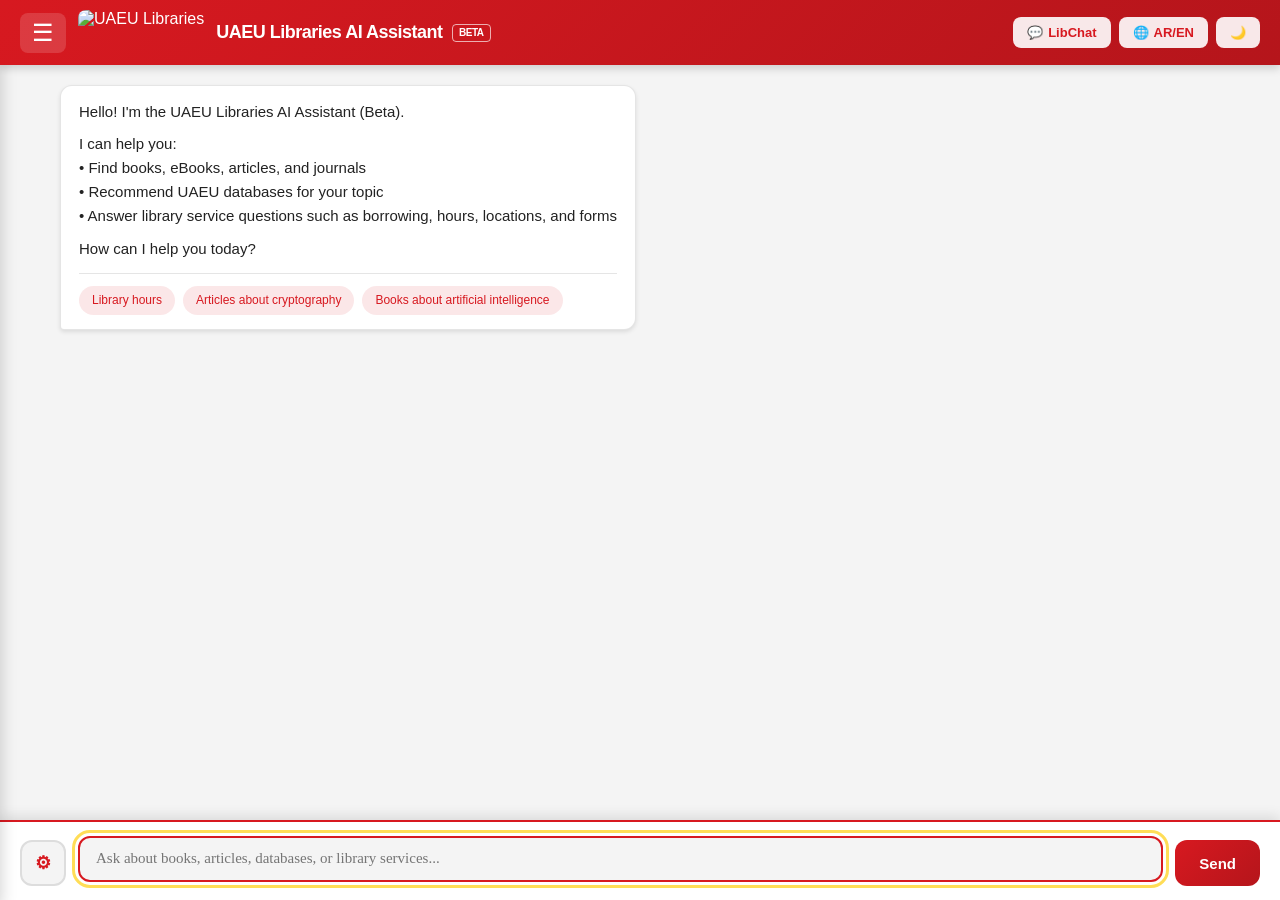
==== commit e7549a61: "Update frontend interface" ====
--- a/frontend/index.html
+++ b/frontend/index.html
@@ -2,23 +2,23 @@
 <!-- Copyright (c) 2026 Asadik Hamed. All rights reserved. See LICENSE. -->
 <html lang="en">
 <head>
-  <meta charset="UTF-8" />
-  <meta name="viewport" content="width=device-width, initial-scale=1.0, maximum-scale=5.0, user-scalable=yes" />
+  <meta charset="UTF-8" />
+  <meta name="viewport" content="width=device-width, initial-scale=1.0, maximum-scale=5.0, user-scalable=yes" />
   <meta name="description" content="Official UAEU Libraries AI Assistant beta demo for library services and academic resource discovery" />
   <meta name="author" content="Asadik Hamed" />
   <meta name="copyright" content="Copyright (c) 2026 Asadik Hamed. All rights reserved." />
-  <meta name="theme-color" content="#d71920" />
+  <meta name="theme-color" content="#d71920" />
   <meta http-equiv="Content-Security-Policy" content="default-src 'self'; script-src 'self' https://uaeu.libanswers.com; style-src 'self' 'unsafe-inline' https://uaeu.libanswers.com; img-src 'self' data: https://d2jv02qf7xgjwx.cloudfront.net https://*.uaeu.ac.ae; connect-src 'self' http://127.0.0.1:8000 https://uaeu.libanswers.com https://*.uaeu.ac.ae; frame-src https://uaeu.libanswers.com; object-src 'none'; base-uri 'self'; frame-ancestors 'self'; form-action 'self';">
   <meta http-equiv="X-Content-Type-Options" content="nosniff">
   <meta http-equiv="X-Frame-Options" content="SAMEORIGIN">
   <title>UAEU Libraries AI Assistant - Beta</title>
   <link rel="icon" href="data:,">
   <link rel="stylesheet" href="styles.css?v=0.1.3">
-</head>
-<body>
-
+</head>
+<body>
+
   <header class="header">
-    <div class="header-left">
+    <div class="header-left">
       <button type="button" class="menu-btn" id="menuBtn" aria-label="Open quick access menu" aria-controls="sidebar" aria-expanded="false">☰</button>
       <img src="https://d2jv02qf7xgjwx.cloudfront.net/accounts/239990/images/LIBRARY-DEANSHIP-Logo-01.jpg" class="logo" alt="UAEU Libraries">
       <span class="app-title"><span id="appTitle">UAEU Libraries AI Assistant</span> <span class="beta-badge" id="betaBadge">Beta</span></span>
@@ -27,13 +27,13 @@
       <button type="button" class="control-btn" id="libchatBtn" aria-label="Talk to a librarian"><span aria-hidden="true">💬</span> <span id="libchatText">LibChat</span></button>
       <button type="button" class="control-btn" id="headerLangBtn" aria-label="Switch language"><span aria-hidden="true">🌐</span> <span>AR/EN</span></button>
       <button type="button" class="control-btn" id="headerThemeBtn" aria-label="Switch to dark mode" aria-pressed="false"><span aria-hidden="true">🌙</span></button>
-    </div>
+    </div>
   </header>
-
-
-
+
+
+
   <div class="sidebar-overlay" id="sidebarOverlay" aria-hidden="true"></div>
-
+
   <aside id="sidebar" class="sidebar" aria-labelledby="sidebarTitle" aria-hidden="true" inert>
     <button type="button" class="close-sidebar" id="closeSidebarBtn" aria-label="Close quick access menu">✕</button>
     <div class="sidebar-title" id="sidebarTitle">Quick Access</div>
@@ -61,37 +61,37 @@
     </a>
     <a href="#" id="aboutLink" class="sidebar-link">
       <span aria-hidden="true">ℹ️</span> <span id="linkAboutText">About</span>
-    </a>
+    </a>
   </aside>
-
+
   <div id="aboutModal" class="modal-overlay" role="dialog" aria-modal="true" aria-labelledby="aboutTitle" aria-describedby="aboutDesc1" aria-hidden="true">
     <div class="modal-box" tabindex="-1">
-      <button type="button" class="close-modal" id="aboutCloseBtn" aria-label="Close about dialog">&times;</button>
+      <button type="button" class="close-modal" id="aboutCloseBtn" aria-label="Close about dialog">&times;</button>
       <h2 id="aboutTitle">About the UAEU Libraries AI Assistant</h2>
-
+
       <p id="aboutDesc1"><b>UAEU Libraries AI Assistant</b> is the official beta demonstration of an interactive library guide for UAEU students, faculty, staff, researchers, and visitors.</p>
-
-<p id="aboutDesc2"><b>Features:</b></p>
-      <ul id="aboutFeatures" class="about-list">
+
+<p id="aboutDesc2"><b>Features:</b></p>
+      <ul id="aboutFeatures" class="about-list">
       <li>Answer questions about UAEU Libraries services using approved and official sources</li>
       <li>Search books and eBooks in the UAEU Libraries catalog</li>
       <li>Discover scholarly articles through available academic discovery services</li>
       <li>Recommend suitable UAEU databases for a research topic</li>
       <li>Provide direct catalog, DOI, database, form, and policy links when available</li>
       <li>Support conversations in English and Arabic</li>
-    </ul>
-
-    <p id="aboutDesc3"><b>Data Sources:</b></p>
+    </ul>
+
+    <p id="aboutDesc3"><b>Data Sources:</b></p>
     <ul id="aboutSources" class="about-list">
       <li><b>Catalog:</b> OCLC WorldCat Discovery for UAEU Libraries records</li>
       <li><b>Articles:</b> Crossref, OpenAlex, PubMed, Europe PMC, DOAJ, CORE, Semantic Scholar, and WorldCat when available</li>
       <li><b>Library information:</b> Official UAEU Libraries webpages and approved policy documents</li>
-    </ul>
-
+    </ul>
+
     <p id="aboutDesc4" class="about-help"><b>Need human help?</b> Click the <b>💬 LibChat</b> button to chat with a librarian.</p>
 
     <p id="aboutDisclaimer" class="about-disclaimer"><b>Beta notice:</b> For time-sensitive or account-specific matters, confirm the information through the linked official source or contact a librarian.</p>
-
+
     <p class="about-note">
       <span id="aboutVersion">Beta Demo · Version 0.1</span> ·
       <span id="aboutDev">UAEU Libraries</span> ·
@@ -105,68 +105,68 @@
       </span>
       <span id="aboutCopyright">Copyright © 2026 Asadik Hamed. All rights reserved.</span>
     </footer>
-  </div>
-</div>
-
+  </div>
+</div>
+
   <main id="chat" class="chat-container" aria-live="polite" aria-relevant="additions" aria-label="Conversation"></main>
-
-  <!-- LibChat Close Button -->
+
+  <!-- LibChat Close Button -->
   <button type="button" class="libchat-close-btn" id="libchatCloseBtn" aria-label="Close librarian chat">✕</button>
-
-  <!-- LibChat Widget Container -->
-  <div id="libchat_1989346ba8efc72bf598fe6803917b73"></div>
-
-  <div class="input-bar">
-    <div id="filterPanel" class="filter-panel" aria-hidden="true">
-      <div class="filter-title" id="filterTitle">Search filters</div>
-
-      <div class="filter-row" id="bookFormatFilter">
-        <label for="filterFormat" id="filterFormatLabel">Book format</label>
-        <select id="filterFormat">
-          <option value="any" id="filterFormatAny">Any format</option>
-          <option value="ebook" id="filterFormatEbook">eBook</option>
-          <option value="print" id="filterFormatPrint">Print book</option>
-          <option value="audiobook" id="filterFormatAudio">Audiobook</option>
-        </select>
-      </div>
-
-      <label class="filter-check" id="articleOpenAccessFilter">
-        <input type="checkbox" id="filterOpenAccess">
-        <span id="filterOpenAccessLabel">Open Access only</span>
-      </label>
-
-      <div class="filter-row two">
-        <div class="filter-field">
-          <label for="filterYearFrom" id="filterYearFromLabel">From year</label>
-          <input type="number" id="filterYearFrom" min="1800" max="2028" inputmode="numeric" placeholder="2020">
-        </div>
-        <div class="filter-field">
-          <label for="filterYearTo" id="filterYearToLabel">To year</label>
-          <input type="number" id="filterYearTo" min="1800" max="2028" inputmode="numeric" placeholder="2026">
-        </div>
-      </div>
-
-      <div class="filter-actions">
-        <button type="button" class="small-action-btn" id="filterClearBtn">Clear</button>
-        <button type="button" class="small-action-btn" id="filterApplyBtn">Apply</button>
-      </div>
-    </div>
-
+
+  <!-- LibChat Widget Container -->
+  <div id="libchat_1989346ba8efc72bf598fe6803917b73"></div>
+
+  <div class="input-bar">
+    <div id="filterPanel" class="filter-panel" aria-hidden="true">
+      <div class="filter-title" id="filterTitle">Search filters</div>
+
+      <div class="filter-row" id="bookFormatFilter">
+        <label for="filterFormat" id="filterFormatLabel">Book format</label>
+        <select id="filterFormat">
+          <option value="any" id="filterFormatAny">Any format</option>
+          <option value="ebook" id="filterFormatEbook">eBook</option>
+          <option value="print" id="filterFormatPrint">Print book</option>
+          <option value="audiobook" id="filterFormatAudio">Audiobook</option>
+        </select>
+      </div>
+
+      <label class="filter-check" id="articleOpenAccessFilter">
+        <input type="checkbox" id="filterOpenAccess">
+        <span id="filterOpenAccessLabel">Open Access only</span>
+      </label>
+
+      <div class="filter-row two">
+        <div class="filter-field">
+          <label for="filterYearFrom" id="filterYearFromLabel">From year</label>
+          <input type="number" id="filterYearFrom" min="1800" max="2028" inputmode="numeric" placeholder="2020">
+        </div>
+        <div class="filter-field">
+          <label for="filterYearTo" id="filterYearToLabel">To year</label>
+          <input type="number" id="filterYearTo" min="1800" max="2028" inputmode="numeric" placeholder="2026">
+        </div>
+      </div>
+
+      <div class="filter-actions">
+        <button type="button" class="small-action-btn" id="filterClearBtn">Clear</button>
+        <button type="button" class="small-action-btn" id="filterApplyBtn">Apply</button>
+      </div>
+    </div>
+
     <button type="button" class="filter-toggle-btn" id="filterBtn" aria-label="Search filters" title="Search filters" aria-controls="filterPanel" aria-expanded="false">⚙</button>
     <div class="input-wrapper">
       <label class="sr-only" for="msgInput" id="messageInputLabel">Ask the UAEU Libraries AI Assistant</label>
-      <textarea
-        id="msgInput"
-        placeholder="Ask about books, authors, or topics..."
-        rows="1"></textarea>
-    </div>
+      <textarea
+        id="msgInput"
+        placeholder="Ask about books, authors, or topics..."
+        rows="1"></textarea>
+    </div>
     <button type="button" class="send-btn" id="sendBtn">Send</button>
-  </div>
-
+  </div>
+
 <script src="config.js?v=0.1.3" defer></script>
 <script src="app.js?v=0.1.3" defer></script>
-
-</body>
-</html>
-
-
+
+</body>
+</html>
+
+
--- a/frontend/styles.css
+++ b/frontend/styles.css
@@ -1,32 +1,32 @@
     /* Copyright (c) 2026 Asadik Hamed. All rights reserved. See LICENSE. */
 
     :root {
-      --uaeu-red: #d71920;
-      --uaeu-red-dark: #b5151b;
-      --uaeu-bg: #f4f4f4;
-      --uaeu-light: #ffffff;
-      --uaeu-text: #222;
-      --uaeu-text-secondary: #666;
-      --link-blue: #1a0dab;
-      --success-green: #28a745;
-      --warning-orange: #ffc107;
-      --sidebar-width: 280px;
-      --header-height: 65px;
-      --shadow-sm: 0 2px 4px rgba(0,0,0,0.1);
-      --shadow-md: 0 4px 8px rgba(0,0,0,0.15);
-      --shadow-lg: 0 8px 16px rgba(0,0,0,0.2);
-      --border-radius: 12px;
-      --transition: all 0.3s ease;
-    }
-
-    body.dark {
-      --uaeu-bg: #1a1a1a;
-      --uaeu-light: #2d2d2d;
-      --uaeu-text: #e6e6e6;
-      --uaeu-text-secondary: #aaa;
-      --link-blue: #7aa2ff;
-    }
-
+      --uaeu-red: #d71920;
+      --uaeu-red-dark: #b5151b;
+      --uaeu-bg: #f4f4f4;
+      --uaeu-light: #ffffff;
+      --uaeu-text: #222;
+      --uaeu-text-secondary: #666;
+      --link-blue: #1a0dab;
+      --success-green: #28a745;
+      --warning-orange: #ffc107;
+      --sidebar-width: 280px;
+      --header-height: 65px;
+      --shadow-sm: 0 2px 4px rgba(0,0,0,0.1);
+      --shadow-md: 0 4px 8px rgba(0,0,0,0.15);
+      --shadow-lg: 0 8px 16px rgba(0,0,0,0.2);
+      --border-radius: 12px;
+      --transition: all 0.3s ease;
+    }
+
+    body.dark {
+      --uaeu-bg: #1a1a1a;
+      --uaeu-light: #2d2d2d;
+      --uaeu-text: #e6e6e6;
+      --uaeu-text-secondary: #aaa;
+      --link-blue: #7aa2ff;
+    }
+
     * {
       margin: 0;
       padding: 0;
@@ -54,59 +54,59 @@
       outline: 3px solid #ffdd57;
       outline-offset: 3px;
     }
-
-    html {
-      width: 100%;
-      height: 100%;
-      margin: 0;
-      padding: 0;
-      background: var(--uaeu-bg);
-      overflow: hidden;
-    }
-
-    body {
-      background: var(--uaeu-bg);
-      color: var(--uaeu-text);
-      font-family: -apple-system, BlinkMacSystemFont, "Segoe UI", Roboto, "Helvetica Neue", Arial, sans-serif;
-      height: 100vh;
-      min-height: 100dvh;
-      margin: 0 !important;
-      padding: var(--header-height) 0 0 !important;
-      display: flex;
-      flex-direction: column;
-      overflow: hidden;
-      transition: var(--transition);
-    }
-
-    /* HEADER */
-    .header {
-      position: fixed;
-      top: 0;
-      left: 0;
-      right: 0;
-      background: linear-gradient(135deg, var(--uaeu-red) 0%, var(--uaeu-red-dark) 100%);
-      height: var(--header-height);
-      display: flex;
-      align-items: center;
-      justify-content: space-between;
-      padding: 0 20px;
-      color: white;
-      box-shadow: var(--shadow-md);
-      z-index: 1000;
-    }
-
-    .header-left {
-      display: flex;
-      align-items: center;
-      gap: 12px;
-    }
-
-    .logo {
-      height: 45px;
-      object-fit: contain;
-      border-radius: 8px;
-    }
-
+
+    html {
+      width: 100%;
+      height: 100%;
+      margin: 0;
+      padding: 0;
+      background: var(--uaeu-bg);
+      overflow: hidden;
+    }
+
+    body {
+      background: var(--uaeu-bg);
+      color: var(--uaeu-text);
+      font-family: -apple-system, BlinkMacSystemFont, "Segoe UI", Roboto, "Helvetica Neue", Arial, sans-serif;
+      height: 100vh;
+      min-height: 100dvh;
+      margin: 0 !important;
+      padding: var(--header-height) 0 0 !important;
+      display: flex;
+      flex-direction: column;
+      overflow: hidden;
+      transition: var(--transition);
+    }
+
+    /* HEADER */
+    .header {
+      position: fixed;
+      top: 0;
+      left: 0;
+      right: 0;
+      background: linear-gradient(135deg, var(--uaeu-red) 0%, var(--uaeu-red-dark) 100%);
+      height: var(--header-height);
+      display: flex;
+      align-items: center;
+      justify-content: space-between;
+      padding: 0 20px;
+      color: white;
+      box-shadow: var(--shadow-md);
+      z-index: 1000;
+    }
+
+    .header-left {
+      display: flex;
+      align-items: center;
+      gap: 12px;
+    }
+
+    .logo {
+      height: 45px;
+      object-fit: contain;
+      border-radius: 8px;
+    }
+
     .app-title {
       font-size: 18px;
       font-weight: 600;
@@ -125,7 +125,7 @@
       text-transform: uppercase;
       vertical-align: middle;
     }
-
+
     .menu-btn {
       font-size: 24px;
       cursor: pointer;
@@ -137,11 +137,11 @@
       border: 0;
       color: white;
       line-height: 1;
-    }
-    .menu-btn:hover {
-      background: rgba(255,255,255,0.25);
-    }
-
+    }
+    .menu-btn:hover {
+      background: rgba(255,255,255,0.25);
+    }
+
     .header-controls {
       display: flex;
       align-items: center;
@@ -151,78 +151,78 @@
     .control-btn {
       background: rgba(255,255,255,0.9);
       border: none;
-      padding: 8px 14px;
-      border-radius: 8px;
-      font-weight: 600;
-      cursor: pointer;
-      color: var(--uaeu-red);
-      transition: var(--transition);
-      font-size: 13px;
-      display: flex;
-      align-items: center;
-      gap: 5px;
-    }
-    .control-btn:hover {
-      transform: translateY(-1px);
-      box-shadow: var(--shadow-sm);
-    }
-    body.dark .control-btn {
-      background: rgba(255,255,255,0.1);
-      color: white;
-    }
-
-    /* SIDEBAR */
-    .sidebar {
-      position: fixed;
-      top: 0;
-      bottom: 0;
-      left: 0;
-      width: var(--sidebar-width);
-      background: var(--uaeu-light);
-      box-shadow: var(--shadow-lg);
-      z-index: 999;
-      transform: translateX(-100%);
+      padding: 8px 14px;
+      border-radius: 8px;
+      font-weight: 600;
+      cursor: pointer;
+      color: var(--uaeu-red);
+      transition: var(--transition);
+      font-size: 13px;
+      display: flex;
+      align-items: center;
+      gap: 5px;
+    }
+    .control-btn:hover {
+      transform: translateY(-1px);
+      box-shadow: var(--shadow-sm);
+    }
+    body.dark .control-btn {
+      background: rgba(255,255,255,0.1);
+      color: white;
+    }
+
+    /* SIDEBAR */
+    .sidebar {
+      position: fixed;
+      top: 0;
+      bottom: 0;
+      left: 0;
+      width: var(--sidebar-width);
+      background: var(--uaeu-light);
+      box-shadow: var(--shadow-lg);
+      z-index: 999;
+      transform: translateX(-100%);
       transition: transform 0.3s cubic-bezier(0.4, 0, 0.2, 1);
       padding-top: var(--header-height);
       overflow-y: auto;
       overscroll-behavior: contain;
-    }
-    .sidebar.open { transform: translateX(0); }
-
-    .sidebar-overlay {
-      position: fixed;
-      inset: 0;
-      background: rgba(0, 0, 0, 0.5);
-      z-index: 998;
-      opacity: 0;
-      pointer-events: none;
-      transition: opacity 0.3s ease;
-    }
-    .sidebar-overlay.visible {
-      opacity: 1;
-      pointer-events: auto;
-    }
-
-    .sidebar-title {
-      font-size: 19px;
-      font-weight: 600;
-      padding: 20px;
-      border-bottom: 2px solid var(--uaeu-red);
-      color: var(--uaeu-red);
-    }
-
-    .sidebar-link {
-      padding: 14px 20px;
-      font-size: 14px;
-      border-bottom: 1px solid rgba(0,0,0,0.05);
-      text-decoration: none;
-      color: var(--uaeu-text);
-      display: flex;
-      align-items: center;
+    }
+    .sidebar.open { transform: translateX(0); }
+
+    .sidebar-overlay {
+      position: fixed;
+      inset: 0;
+      background: rgba(0, 0, 0, 0.5);
+      z-index: 998;
+      opacity: 0;
+      pointer-events: none;
+      transition: opacity 0.3s ease;
+    }
+    .sidebar-overlay.visible {
+      opacity: 1;
+      pointer-events: auto;
+    }
+
+    .sidebar-title {
+      font-size: 19px;
+      font-weight: 600;
+      padding: 20px;
+      border-bottom: 2px solid var(--uaeu-red);
+      color: var(--uaeu-red);
+    }
+
+    .sidebar-link {
+      padding: 14px 20px;
+      font-size: 14px;
+      border-bottom: 1px solid rgba(0,0,0,0.05);
+      text-decoration: none;
+      color: var(--uaeu-text);
+      display: flex;
+      align-items: center;
       gap: 10px;
       transition: var(--transition);
       min-height: 48px;
-    }
+    }
     .sidebar-link:hover {
       background: rgba(215, 25, 32, 0.08);
       padding-left: 25px;
@@ -251,13 +251,13 @@
       text-align: start;
       cursor: pointer;
     }
-
+
     .close-sidebar {
-      position: absolute;
-      top: 18px;
-      right: 15px;
-      font-size: 24px;
-      cursor: pointer;
+      position: absolute;
+      top: 18px;
+      right: 15px;
+      font-size: 24px;
+      cursor: pointer;
       color: var(--uaeu-text-secondary);
       transition: var(--transition);
       width: 38px;
@@ -265,298 +265,298 @@
       border: 0;
       background: transparent;
       line-height: 1;
-    }
-    .close-sidebar:hover {
-      color: var(--uaeu-red);
-      transform: rotate(90deg);
-    }
-
-    /* CHAT AREA */
+    }
+    .close-sidebar:hover {
+      color: var(--uaeu-red);
+      transform: rotate(90deg);
+    }
+
+    /* CHAT AREA */
     .chat-container {
       flex: 1;
       width: 100%;
       max-width: 1200px;
       margin-inline: auto;
       padding: 20px;
-      overflow-y: auto;
-      display: flex;
-      flex-direction: column;
-      gap: 16px;
-      padding-bottom: 100px;
-      scroll-behavior: smooth;
-    }
-
-    .chat-container::-webkit-scrollbar {
-      width: 6px;
-    }
-    .chat-container::-webkit-scrollbar-thumb {
-      background: var(--uaeu-red);
-      border-radius: 3px;
-    }
-
-    .msg {
-      max-width: 85%;
-      padding: 14px 18px;
-      border-radius: var(--border-radius);
-      line-height: 1.6;
-      font-size: 15px;
-      word-wrap: break-word;
-      overflow-wrap: anywhere;
-      white-space: pre-wrap;
-      animation: slideIn 0.3s ease;
-    }
-
-    @keyframes slideIn {
-      from { opacity: 0; transform: translateY(10px); }
-      to { opacity: 1; transform: translateY(0); }
-    }
-
-    @keyframes resultReveal {
-      from {
-        opacity: 0;
-        transform: translateY(10px) scale(0.992);
-        filter: saturate(0.92);
-      }
-      to {
-        opacity: 1;
-        transform: translateY(0) scale(1);
-        filter: saturate(1);
-      }
-    }
-
-    @keyframes softHighlight {
-      from { box-shadow: 0 0 0 rgba(215, 25, 32, 0); }
-      45% { box-shadow: 0 8px 22px rgba(215, 25, 32, 0.10); }
-      to { box-shadow: var(--shadow-sm); }
-    }
-
-    .msg.user {
-      background: linear-gradient(135deg, var(--uaeu-red) 0%, var(--uaeu-red-dark) 100%);
-      color: white;
-      align-self: flex-end;
-      border-bottom-right-radius: 4px;
-      box-shadow: var(--shadow-sm);
-    }
-
-    .msg.ai {
-      background: var(--uaeu-light);
-      align-self: flex-start;
-      border: 1px solid rgba(0,0,0,0.1);
-      border-bottom-left-radius: 4px;
-      box-shadow: var(--shadow-sm);
-    }
-
-    .msg a, .msg a.result-link {
-      color: #0066cc;
-      font-weight: 600;
-      text-decoration: underline;
-      word-break: break-all;
-    }
-
-
-    .policy-table-wrap {
-      white-space: normal;
-      overflow-x: auto;
-      max-width: 100%;
-      margin: 10px 0 12px;
-      border: 1px solid rgba(0,0,0,0.1);
-      border-radius: 8px;
-      background: var(--uaeu-light);
-    }
-
-    .policy-table {
-      width: 100%;
-      min-width: 620px;
-      border-collapse: collapse;
-      font-size: 13px;
-      line-height: 1.45;
-    }
-
-    .policy-table th,
-    .policy-table td {
-      padding: 9px 10px;
-      border-bottom: 1px solid rgba(0,0,0,0.08);
-      text-align: left;
-      vertical-align: top;
-      white-space: normal;
-      overflow-wrap: break-word;
-    }
-
-    .policy-table th {
-      background: rgba(215, 25, 32, 0.10);
-      color: var(--uaeu-red-dark);
-      font-weight: 700;
-    }
-
-    .policy-table tr:last-child td {
-      border-bottom: none;
-    }
-
-    .rtl .policy-table th,
-    .rtl .policy-table td {
-      text-align: right;
-    }
-
-    body.dark .policy-table-wrap {
-      border-color: rgba(255,255,255,0.14);
-      background: var(--uaeu-light);
-    }
-
-    body.dark .policy-table th {
-      background: rgba(215, 25, 32, 0.22);
-      color: #ffb8bd;
-    }
-
-    .msg a:hover {
-      color: #004499;
-      text-decoration: underline;
-    }
-
-    .result-collapse {
-      white-space: normal;
-      margin: 10px 0;
-      border: 1px solid rgba(215, 25, 32, 0.16);
-      border-radius: 8px;
-      background: rgba(255,255,255,0.72);
-      overflow: hidden;
-    }
-
-    .output-reveal-block {
-      animation: resultReveal 280ms cubic-bezier(0.2, 0.8, 0.2, 1) both;
-      animation-delay: var(--result-delay, 0ms);
-      will-change: transform, opacity;
-    }
-
-    .output-line {
-      display: block;
-      min-height: 1.45em;
-      white-space: pre-wrap;
-    }
-
-    .output-line-spacer {
-      min-height: 0.55em;
-    }
-
-    .output-divider-line {
-      height: 1px;
-      min-height: 1px;
-      margin: 10px 0;
-      background: rgba(0,0,0,0.10);
-      overflow: hidden;
-      color: transparent;
-    }
-
-    body.dark .output-divider-line {
-      background: rgba(255,255,255,0.16);
-    }
-
-    .result-card-animated {
-      animation: resultReveal 300ms cubic-bezier(0.2, 0.8, 0.2, 1) both, softHighlight 560ms ease-out both;
-      animation-delay: var(--result-delay, 0ms), var(--result-delay, 0ms);
-      will-change: transform, opacity;
-    }
-
-    .result-collapse-title {
-      cursor: pointer;
-      padding: 10px 12px;
-      font-weight: 700;
-      color: var(--uaeu-red);
-      line-height: 1.4;
-      list-style: none;
-    }
-
-    .result-collapse-title::-webkit-details-marker {
-      display: none;
-    }
-
-    .result-collapse-title::after {
-      content: "▾";
-      float: right;
-      color: #777;
-      margin-left: 10px;
-    }
-
-    .rtl .result-collapse-title::after {
-      float: left;
-      margin-left: 0;
-      margin-right: 10px;
-    }
-
-    .result-collapse:not([open]) .result-collapse-title::after {
-      content: "▸";
-    }
-
-    .rtl .result-collapse:not([open]) .result-collapse-title::after {
-      content: "◂";
-    }
-
-    .result-collapse-body {
-      padding: 0 12px 12px;
-      white-space: pre-wrap;
-      font-size: 14px;
-      line-height: 1.55;
-    }
-
-    body.dark .result-collapse {
-      background: rgba(255,255,255,0.06);
-      border-color: rgba(255,255,255,0.15);
-    }
-
-    @media (min-width: 769px) {
-      .result-collapse {
-        border-color: rgba(0,0,0,0.08);
-      }
-    }
-
-    /* Special styling for DOI and article links */
-    .msg a[href*="doi.org"],
-    .msg a[href*="ieeexplore"],
-    .msg a[href*="acm.org"],
-    .msg a[href*="sciencedirect"],
-    .msg a[href*="springer"],
-    .msg a[href*="pubmed"],
-    .msg a[href*="worldcat"] {
-      color: #0066cc;
-      background: rgba(0, 102, 204, 0.08);
-      padding: 2px 6px;
-      border-radius: 4px;
-      text-decoration: none;
-      display: inline;
-    }
-    .msg a[href*="doi.org"]:hover,
-    .msg a[href*="ieeexplore"]:hover,
-    .msg a[href*="acm.org"]:hover,
-    .msg a[href*="sciencedirect"]:hover,
-    .msg a[href*="springer"]:hover,
-    .msg a[href*="pubmed"]:hover,
-    .msg a[href*="worldcat"]:hover {
-      background: rgba(0, 102, 204, 0.15);
-      text-decoration: underline;
-    }
-
-    /* SUGGESTIONS */
-    .suggestions-container {
-      display: flex;
-      flex-wrap: wrap;
-      gap: 8px;
-      margin-top: 12px;
-      padding-top: 12px;
-      border-top: 1px solid rgba(0,0,0,0.1);
-    }
-
+      overflow-y: auto;
+      display: flex;
+      flex-direction: column;
+      gap: 16px;
+      padding-bottom: 100px;
+      scroll-behavior: smooth;
+    }
+
+    .chat-container::-webkit-scrollbar {
+      width: 6px;
+    }
+    .chat-container::-webkit-scrollbar-thumb {
+      background: var(--uaeu-red);
+      border-radius: 3px;
+    }
+
+    .msg {
+      max-width: 85%;
+      padding: 14px 18px;
+      border-radius: var(--border-radius);
+      line-height: 1.6;
+      font-size: 15px;
+      word-wrap: break-word;
+      overflow-wrap: anywhere;
+      white-space: pre-wrap;
+      animation: slideIn 0.3s ease;
+    }
+
+    @keyframes slideIn {
+      from { opacity: 0; transform: translateY(10px); }
+      to { opacity: 1; transform: translateY(0); }
+    }
+
+    @keyframes resultReveal {
+      from {
+        opacity: 0;
+        transform: translateY(10px) scale(0.992);
+        filter: saturate(0.92);
+      }
+      to {
+        opacity: 1;
+        transform: translateY(0) scale(1);
+        filter: saturate(1);
+      }
+    }
+
+    @keyframes softHighlight {
+      from { box-shadow: 0 0 0 rgba(215, 25, 32, 0); }
+      45% { box-shadow: 0 8px 22px rgba(215, 25, 32, 0.10); }
+      to { box-shadow: var(--shadow-sm); }
+    }
+
+    .msg.user {
+      background: linear-gradient(135deg, var(--uaeu-red) 0%, var(--uaeu-red-dark) 100%);
+      color: white;
+      align-self: flex-end;
+      border-bottom-right-radius: 4px;
+      box-shadow: var(--shadow-sm);
+    }
+
+    .msg.ai {
+      background: var(--uaeu-light);
+      align-self: flex-start;
+      border: 1px solid rgba(0,0,0,0.1);
+      border-bottom-left-radius: 4px;
+      box-shadow: var(--shadow-sm);
+    }
+
+    .msg a, .msg a.result-link {
+      color: #0066cc;
+      font-weight: 600;
+      text-decoration: underline;
+      word-break: break-all;
+    }
+
+
+    .policy-table-wrap {
+      white-space: normal;
+      overflow-x: auto;
+      max-width: 100%;
+      margin: 10px 0 12px;
+      border: 1px solid rgba(0,0,0,0.1);
+      border-radius: 8px;
+      background: var(--uaeu-light);
+    }
+
+    .policy-table {
+      width: 100%;
+      min-width: 620px;
+      border-collapse: collapse;
+      font-size: 13px;
+      line-height: 1.45;
+    }
+
+    .policy-table th,
+    .policy-table td {
+      padding: 9px 10px;
+      border-bottom: 1px solid rgba(0,0,0,0.08);
+      text-align: left;
+      vertical-align: top;
+      white-space: normal;
+      overflow-wrap: break-word;
+    }
+
+    .policy-table th {
+      background: rgba(215, 25, 32, 0.10);
+      color: var(--uaeu-red-dark);
+      font-weight: 700;
+    }
+
+    .policy-table tr:last-child td {
+      border-bottom: none;
+    }
+
+    .rtl .policy-table th,
+    .rtl .policy-table td {
+      text-align: right;
+    }
+
+    body.dark .policy-table-wrap {
+      border-color: rgba(255,255,255,0.14);
+      background: var(--uaeu-light);
+    }
+
+    body.dark .policy-table th {
+      background: rgba(215, 25, 32, 0.22);
+      color: #ffb8bd;
+    }
+
+    .msg a:hover {
+      color: #004499;
+      text-decoration: underline;
+    }
+
+    .result-collapse {
+      white-space: normal;
+      margin: 10px 0;
+      border: 1px solid rgba(215, 25, 32, 0.16);
+      border-radius: 8px;
+      background: rgba(255,255,255,0.72);
+      overflow: hidden;
+    }
+
+    .output-reveal-block {
+      animation: resultReveal 280ms cubic-bezier(0.2, 0.8, 0.2, 1) both;
+      animation-delay: var(--result-delay, 0ms);
+      will-change: transform, opacity;
+    }
+
+    .output-line {
+      display: block;
+      min-height: 1.45em;
+      white-space: pre-wrap;
+    }
+
+    .output-line-spacer {
+      min-height: 0.55em;
+    }
+
+    .output-divider-line {
+      height: 1px;
+      min-height: 1px;
+      margin: 10px 0;
+      background: rgba(0,0,0,0.10);
+      overflow: hidden;
+      color: transparent;
+    }
+
+    body.dark .output-divider-line {
+      background: rgba(255,255,255,0.16);
+    }
+
+    .result-card-animated {
+      animation: resultReveal 300ms cubic-bezier(0.2, 0.8, 0.2, 1) both, softHighlight 560ms ease-out both;
+      animation-delay: var(--result-delay, 0ms), var(--result-delay, 0ms);
+      will-change: transform, opacity;
+    }
+
+    .result-collapse-title {
+      cursor: pointer;
+      padding: 10px 12px;
+      font-weight: 700;
+      color: var(--uaeu-red);
+      line-height: 1.4;
+      list-style: none;
+    }
+
+    .result-collapse-title::-webkit-details-marker {
+      display: none;
+    }
+
+    .result-collapse-title::after {
+      content: "▾";
+      float: right;
+      color: #777;
+      margin-left: 10px;
+    }
+
+    .rtl .result-collapse-title::after {
+      float: left;
+      margin-left: 0;
+      margin-right: 10px;
+    }
+
+    .result-collapse:not([open]) .result-collapse-title::after {
+      content: "▸";
+    }
+
+    .rtl .result-collapse:not([open]) .result-collapse-title::after {
+      content: "◂";
+    }
+
+    .result-collapse-body {
+      padding: 0 12px 12px;
+      white-space: pre-wrap;
+      font-size: 14px;
+      line-height: 1.55;
+    }
+
+    body.dark .result-collapse {
+      background: rgba(255,255,255,0.06);
+      border-color: rgba(255,255,255,0.15);
+    }
+
+    @media (min-width: 769px) {
+      .result-collapse {
+        border-color: rgba(0,0,0,0.08);
+      }
+    }
+
+    /* Special styling for DOI and article links */
+    .msg a[href*="doi.org"],
+    .msg a[href*="ieeexplore"],
+    .msg a[href*="acm.org"],
+    .msg a[href*="sciencedirect"],
+    .msg a[href*="springer"],
+    .msg a[href*="pubmed"],
+    .msg a[href*="worldcat"] {
+      color: #0066cc;
+      background: rgba(0, 102, 204, 0.08);
+      padding: 2px 6px;
+      border-radius: 4px;
+      text-decoration: none;
+      display: inline;
+    }
+    .msg a[href*="doi.org"]:hover,
+    .msg a[href*="ieeexplore"]:hover,
+    .msg a[href*="acm.org"]:hover,
+    .msg a[href*="sciencedirect"]:hover,
+    .msg a[href*="springer"]:hover,
+    .msg a[href*="pubmed"]:hover,
+    .msg a[href*="worldcat"]:hover {
+      background: rgba(0, 102, 204, 0.15);
+      text-decoration: underline;
+    }
+
+    /* SUGGESTIONS */
+    .suggestions-container {
+      display: flex;
+      flex-wrap: wrap;
+      gap: 8px;
+      margin-top: 12px;
+      padding-top: 12px;
+      border-top: 1px solid rgba(0,0,0,0.1);
+    }
+
     .suggestion-chip {
-      background: rgba(215, 25, 32, 0.1);
-      color: var(--uaeu-red);
-      padding: 6px 12px;
-      border-radius: 20px;
-      font-size: 12px;
-      cursor: pointer;
+      background: rgba(215, 25, 32, 0.1);
+      color: var(--uaeu-red);
+      padding: 6px 12px;
+      border-radius: 20px;
+      font-size: 12px;
+      cursor: pointer;
       transition: var(--transition);
       border: 1px solid transparent;
       font-family: inherit;
       line-height: 1.3;
       text-align: start;
-    }
+    }
     .suggestion-chip:hover {
       background: var(--uaeu-red);
       color: white;
@@ -581,392 +581,392 @@
     }
 
     .result-export-panel {
-      margin-top: 14px;
-      padding-top: 12px;
-      border-top: 1px solid rgba(0,0,0,0.1);
-      white-space: normal;
-    }
-
-    .result-export-title {
-      font-size: 13px;
-      font-weight: 700;
-      color: var(--uaeu-text);
-      margin-bottom: 8px;
-    }
-
-    .result-export-actions {
-      display: flex;
-      flex-wrap: wrap;
-      gap: 8px;
-      margin-bottom: 10px;
-    }
-
-    .result-selection-actions[hidden],
-    .result-selection-list[hidden] {
-      display: none !important;
-    }
-
-    .result-selection-list {
-      margin-top: 4px;
-    }
-
-    .export-result-item {
-      display: flex;
-      align-items: center;
-      gap: 10px;
-      padding: 8px 0;
-      border-top: 1px solid rgba(0,0,0,0.06);
-    }
-
-    .export-result-checkbox {
-      width: 16px;
-      height: 16px;
-      accent-color: var(--uaeu-red);
-      flex: 0 0 auto;
-    }
-
-    .export-result-title {
-      flex: 1;
-      min-width: 0;
-      font-size: 12px;
-      color: var(--uaeu-text-secondary);
-      overflow: hidden;
-      text-overflow: ellipsis;
-      white-space: nowrap;
-    }
-
-    .small-action-btn {
-      background: rgba(215, 25, 32, 0.1);
-      border: 1px solid rgba(215, 25, 32, 0.25);
-      color: var(--uaeu-red);
-      border-radius: 16px;
-      padding: 6px 10px;
-      font-size: 12px;
-      font-weight: 700;
-      cursor: pointer;
-      transition: var(--transition);
-      white-space: nowrap;
-    }
-
-    .small-action-btn:hover {
-      background: var(--uaeu-red);
-      color: white;
-    }
-
-    .progress-card {
-      min-width: min(340px, 90vw);
-      white-space: normal;
-      border-left: 3px solid var(--uaeu-red);
-    }
-
-    .progress-title {
-      display: flex;
-      align-items: center;
-      gap: 8px;
-      font-weight: 700;
-      color: var(--uaeu-red);
-      margin-bottom: 10px;
-    }
-
-    .agent-typing-dots {
-      display: inline-flex;
-      align-items: center;
-      gap: 3px;
-    }
-
-    .agent-typing-dots i {
-      width: 5px;
-      height: 5px;
-      border-radius: 50%;
-      background: var(--uaeu-red);
-      opacity: 0.35;
-      animation: agentDotPulse 1s infinite ease-in-out;
-    }
-
-    .agent-typing-dots i:nth-child(2) { animation-delay: 0.15s; }
-    .agent-typing-dots i:nth-child(3) { animation-delay: 0.3s; }
-
-    @keyframes agentDotPulse {
-      0%, 80%, 100% { transform: translateY(0); opacity: 0.35; }
-      40% { transform: translateY(-3px); opacity: 1; }
-    }
-
-    .progress-steps {
-      display: flex;
-      flex-direction: column;
-      gap: 8px;
-    }
-
-    .progress-step {
-      display: flex;
-      align-items: center;
-      gap: 8px;
-      font-size: 13px;
-      color: var(--uaeu-text-secondary);
-    }
-
-    .progress-dot {
-      width: 10px;
-      height: 10px;
-      border-radius: 50%;
-      background: #ddd;
-      flex: 0 0 auto;
-    }
-
-    .progress-step.active .progress-dot {
-      background: var(--uaeu-red);
-      box-shadow: 0 0 0 4px rgba(215,25,32,0.12);
-    }
-
-    .progress-step.done .progress-dot {
-      background: var(--success-green);
-    }
-
-    /* SIMILAR BOOKS BUTTON */
-    .similar-btn {
-      background: transparent;
-      border: 1px solid var(--link-blue);
-      color: var(--link-blue);
-      padding: 4px 10px;
-      border-radius: 15px;
-      font-size: 11px;
-      cursor: pointer;
-      margin-left: 8px;
-      transition: var(--transition);
-    }
-    .similar-btn:hover {
-      background: var(--link-blue);
-      color: white;
-    }
-
-    /* STATUS BAR */
-    .status-bar {
-      background: var(--uaeu-light);
-      padding: 6px 20px;
-      font-size: 12px;
-      color: var(--uaeu-text-secondary);
-      border-top: 1px solid rgba(0,0,0,0.05);
-      display: flex;
-      justify-content: space-between;
-      align-items: center;
-    }
-
-    .status-indicator {
-      display: flex;
-      align-items: center;
-      gap: 6px;
-    }
-
-    .status-dot {
-      width: 8px;
-      height: 8px;
-      border-radius: 50%;
-      background: var(--success-green);
-    }
-    .status-dot.offline { background: #dc3545; }
-
-    /* INPUT BAR */
-    .input-bar {
-      position: fixed;
-      bottom: 0;
-      left: 0;
-      right: 0;
-      background: var(--uaeu-light);
-      border-top: 2px solid var(--uaeu-red);
-      padding: 14px 20px;
-      display: flex;
-      gap: 12px;
-      box-shadow: 0 -4px 12px rgba(0,0,0,0.1);
-      z-index: 100;
-      align-items: flex-end;
-      padding-bottom: calc(14px + env(safe-area-inset-bottom, 0px));
-    }
-
-    .filter-toggle-btn {
-      width: 46px;
-      height: 46px;
-      border: 2px solid #ddd;
-      border-radius: var(--border-radius);
-      background: var(--uaeu-bg);
-      color: var(--uaeu-red);
-      cursor: pointer;
-      font-size: 18px;
-      font-weight: 800;
-      display: flex;
-      align-items: center;
-      justify-content: center;
-      transition: var(--transition);
-      position: relative;
-      flex: 0 0 auto;
-    }
-
-    .filter-toggle-btn:hover,
-    .filter-toggle-btn.active {
-      border-color: var(--uaeu-red);
-      background: rgba(215, 25, 32, 0.08);
-    }
-
-    .filter-toggle-btn.has-filters::after {
-      content: '';
-      position: absolute;
-      top: 7px;
-      right: 7px;
-      width: 8px;
-      height: 8px;
-      background: var(--success-green);
-      border-radius: 50%;
-      border: 2px solid var(--uaeu-light);
-    }
-
-    .filter-panel {
-      position: absolute;
-      left: 20px;
-      bottom: calc(100% + 10px);
-      width: min(380px, calc(100vw - 40px));
-      background: var(--uaeu-light);
-      border: 2px solid var(--uaeu-red);
-      border-radius: var(--border-radius);
-      box-shadow: var(--shadow-lg);
-      padding: 14px;
-      display: none;
-      z-index: 220;
-    }
-
-    .filter-panel.open {
-      display: block;
-    }
-
-    .filter-title {
-      font-size: 14px;
-      font-weight: 800;
-      color: var(--uaeu-red);
-      margin-bottom: 12px;
-    }
-
-    .filter-row {
-      display: grid;
-      gap: 6px;
-      margin-bottom: 12px;
-    }
-
-    .is-hidden {
-      display: none !important;
-    }
-
-    .filter-row.two {
-      grid-template-columns: 1fr 1fr;
-      gap: 10px;
-    }
-
-    .filter-field label,
-    .filter-row > label {
-      display: block;
-      font-size: 12px;
-      font-weight: 700;
-      color: var(--uaeu-text-secondary);
-      margin-bottom: 5px;
-    }
-
-    .filter-panel select,
-    .filter-panel input[type="number"] {
-      width: 100%;
-      height: 38px;
-      border: 1px solid #ddd;
-      border-radius: 8px;
-      background: var(--uaeu-bg);
-      color: var(--uaeu-text);
-      padding: 0 10px;
-      font-size: 14px;
-      outline: none;
-    }
-
-    .filter-check {
-      display: flex;
-      align-items: center;
-      gap: 8px;
-      font-size: 13px;
-      font-weight: 700;
-      color: var(--uaeu-text);
-      margin-bottom: 12px;
-    }
-
-    .filter-check input {
-      width: 16px;
-      height: 16px;
-      accent-color: var(--uaeu-red);
-    }
-
-    .filter-actions {
-      display: flex;
-      justify-content: flex-end;
-      gap: 8px;
-      padding-top: 4px;
-    }
-
-    .input-wrapper {
-      flex: 1;
-      min-width: 0;
-      position: relative;
-    }
-
-    textarea {
-      width: 100%;
-      min-height: 46px;
-      max-height: 120px;
-      padding: 12px 16px;
-      border-radius: var(--border-radius);
-      border: 2px solid #ddd;
-      background: var(--uaeu-bg);
-      color: var(--uaeu-text);
-      font-size: 15px;
-      resize: none;
-      outline: none;
-      font-family: Roboto;
-      field-sizing: content;
-      overflow-y: auto;
-      transition: var(--transition);
-    }
-    textarea:focus {
-      border-color: var(--uaeu-red);
-    }
-
-    button.send-btn {
-      background: linear-gradient(135deg, var(--uaeu-red) 0%, var(--uaeu-red-dark) 100%);
-      color: white;
-      border: none;
-      padding: 0 24px;
-      height: 46px;
-      border-radius: var(--border-radius);
-      cursor: pointer;
-      font-size: 15px;
-      font-weight: 600;
-      transition: var(--transition);
-      white-space: nowrap;
-    }
-    button.send-btn:hover:not(:disabled) {
-      transform: translateY(-2px);
-      box-shadow: var(--shadow-md);
-    }
-    button.send-btn:disabled {
-      opacity: 0.6;
-      cursor: not-allowed;
-    }
-
-    /* MODAL */
-    .modal-overlay {
-      position: fixed;
-      inset: 0;
-      background: rgba(0,0,0,0.6);
-      display: none;
-      align-items: flex-start;
-      justify-content: center;
-      padding: 24px 12px;
-      overflow-y: auto;
-      box-sizing: border-box;
-      z-index: 2000;
-      animation: fadeIn 0.2s ease;
-    }
-
+      margin-top: 14px;
+      padding-top: 12px;
+      border-top: 1px solid rgba(0,0,0,0.1);
+      white-space: normal;
+    }
+
+    .result-export-title {
+      font-size: 13px;
+      font-weight: 700;
+      color: var(--uaeu-text);
+      margin-bottom: 8px;
+    }
+
+    .result-export-actions {
+      display: flex;
+      flex-wrap: wrap;
+      gap: 8px;
+      margin-bottom: 10px;
+    }
+
+    .result-selection-actions[hidden],
+    .result-selection-list[hidden] {
+      display: none !important;
+    }
+
+    .result-selection-list {
+      margin-top: 4px;
+    }
+
+    .export-result-item {
+      display: flex;
+      align-items: center;
+      gap: 10px;
+      padding: 8px 0;
+      border-top: 1px solid rgba(0,0,0,0.06);
+    }
+
+    .export-result-checkbox {
+      width: 16px;
+      height: 16px;
+      accent-color: var(--uaeu-red);
+      flex: 0 0 auto;
+    }
+
+    .export-result-title {
+      flex: 1;
+      min-width: 0;
+      font-size: 12px;
+      color: var(--uaeu-text-secondary);
+      overflow: hidden;
+      text-overflow: ellipsis;
+      white-space: nowrap;
+    }
+
+    .small-action-btn {
+      background: rgba(215, 25, 32, 0.1);
+      border: 1px solid rgba(215, 25, 32, 0.25);
+      color: var(--uaeu-red);
+      border-radius: 16px;
+      padding: 6px 10px;
+      font-size: 12px;
+      font-weight: 700;
+      cursor: pointer;
+      transition: var(--transition);
+      white-space: nowrap;
+    }
+
+    .small-action-btn:hover {
+      background: var(--uaeu-red);
+      color: white;
+    }
+
+    .progress-card {
+      min-width: min(340px, 90vw);
+      white-space: normal;
+      border-left: 3px solid var(--uaeu-red);
+    }
+
+    .progress-title {
+      display: flex;
+      align-items: center;
+      gap: 8px;
+      font-weight: 700;
+      color: var(--uaeu-red);
+      margin-bottom: 10px;
+    }
+
+    .agent-typing-dots {
+      display: inline-flex;
+      align-items: center;
+      gap: 3px;
+    }
+
+    .agent-typing-dots i {
+      width: 5px;
+      height: 5px;
+      border-radius: 50%;
+      background: var(--uaeu-red);
+      opacity: 0.35;
+      animation: agentDotPulse 1s infinite ease-in-out;
+    }
+
+    .agent-typing-dots i:nth-child(2) { animation-delay: 0.15s; }
+    .agent-typing-dots i:nth-child(3) { animation-delay: 0.3s; }
+
+    @keyframes agentDotPulse {
+      0%, 80%, 100% { transform: translateY(0); opacity: 0.35; }
+      40% { transform: translateY(-3px); opacity: 1; }
+    }
+
+    .progress-steps {
+      display: flex;
+      flex-direction: column;
+      gap: 8px;
+    }
+
+    .progress-step {
+      display: flex;
+      align-items: center;
+      gap: 8px;
+      font-size: 13px;
+      color: var(--uaeu-text-secondary);
+    }
+
+    .progress-dot {
+      width: 10px;
+      height: 10px;
+      border-radius: 50%;
+      background: #ddd;
+      flex: 0 0 auto;
+    }
+
+    .progress-step.active .progress-dot {
+      background: var(--uaeu-red);
+      box-shadow: 0 0 0 4px rgba(215,25,32,0.12);
+    }
+
+    .progress-step.done .progress-dot {
+      background: var(--success-green);
+    }
+
+    /* SIMILAR BOOKS BUTTON */
+    .similar-btn {
+      background: transparent;
+      border: 1px solid var(--link-blue);
+      color: var(--link-blue);
+      padding: 4px 10px;
+      border-radius: 15px;
+      font-size: 11px;
+      cursor: pointer;
+      margin-left: 8px;
+      transition: var(--transition);
+    }
+    .similar-btn:hover {
+      background: var(--link-blue);
+      color: white;
+    }
+
+    /* STATUS BAR */
+    .status-bar {
+      background: var(--uaeu-light);
+      padding: 6px 20px;
+      font-size: 12px;
+      color: var(--uaeu-text-secondary);
+      border-top: 1px solid rgba(0,0,0,0.05);
+      display: flex;
+      justify-content: space-between;
+      align-items: center;
+    }
+
+    .status-indicator {
+      display: flex;
+      align-items: center;
+      gap: 6px;
+    }
+
+    .status-dot {
+      width: 8px;
+      height: 8px;
+      border-radius: 50%;
+      background: var(--success-green);
+    }
+    .status-dot.offline { background: #dc3545; }
+
+    /* INPUT BAR */
+    .input-bar {
+      position: fixed;
+      bottom: 0;
+      left: 0;
+      right: 0;
+      background: var(--uaeu-light);
+      border-top: 2px solid var(--uaeu-red);
+      padding: 14px 20px;
+      display: flex;
+      gap: 12px;
+      box-shadow: 0 -4px 12px rgba(0,0,0,0.1);
+      z-index: 100;
+      align-items: flex-end;
+      padding-bottom: calc(14px + env(safe-area-inset-bottom, 0px));
+    }
+
+    .filter-toggle-btn {
+      width: 46px;
+      height: 46px;
+      border: 2px solid #ddd;
+      border-radius: var(--border-radius);
+      background: var(--uaeu-bg);
+      color: var(--uaeu-red);
+      cursor: pointer;
+      font-size: 18px;
+      font-weight: 800;
+      display: flex;
+      align-items: center;
+      justify-content: center;
+      transition: var(--transition);
+      position: relative;
+      flex: 0 0 auto;
+    }
+
+    .filter-toggle-btn:hover,
+    .filter-toggle-btn.active {
+      border-color: var(--uaeu-red);
+      background: rgba(215, 25, 32, 0.08);
+    }
+
+    .filter-toggle-btn.has-filters::after {
+      content: '';
+      position: absolute;
+      top: 7px;
+      right: 7px;
+      width: 8px;
+      height: 8px;
+      background: var(--success-green);
+      border-radius: 50%;
+      border: 2px solid var(--uaeu-light);
+    }
+
+    .filter-panel {
+      position: absolute;
+      left: 20px;
+      bottom: calc(100% + 10px);
+      width: min(380px, calc(100vw - 40px));
+      background: var(--uaeu-light);
+      border: 2px solid var(--uaeu-red);
+      border-radius: var(--border-radius);
+      box-shadow: var(--shadow-lg);
+      padding: 14px;
+      display: none;
+      z-index: 220;
+    }
+
+    .filter-panel.open {
+      display: block;
+    }
+
+    .filter-title {
+      font-size: 14px;
+      font-weight: 800;
+      color: var(--uaeu-red);
+      margin-bottom: 12px;
+    }
+
+    .filter-row {
+      display: grid;
+      gap: 6px;
+      margin-bottom: 12px;
+    }
+
+    .is-hidden {
+      display: none !important;
+    }
+
+    .filter-row.two {
+      grid-template-columns: 1fr 1fr;
+      gap: 10px;
+    }
+
+    .filter-field label,
+    .filter-row > label {
+      display: block;
+      font-size: 12px;
+      font-weight: 700;
+      color: var(--uaeu-text-secondary);
+      margin-bottom: 5px;
+    }
+
+    .filter-panel select,
+    .filter-panel input[type="number"] {
+      width: 100%;
+      height: 38px;
+      border: 1px solid #ddd;
+      border-radius: 8px;
+      background: var(--uaeu-bg);
+      color: var(--uaeu-text);
+      padding: 0 10px;
+      font-size: 14px;
+      outline: none;
+    }
+
+    .filter-check {
+      display: flex;
+      align-items: center;
+      gap: 8px;
+      font-size: 13px;
+      font-weight: 700;
+      color: var(--uaeu-text);
+      margin-bottom: 12px;
+    }
+
+    .filter-check input {
+      width: 16px;
+      height: 16px;
+      accent-color: var(--uaeu-red);
+    }
+
+    .filter-actions {
+      display: flex;
+      justify-content: flex-end;
+      gap: 8px;
+      padding-top: 4px;
+    }
+
+    .input-wrapper {
+      flex: 1;
+      min-width: 0;
+      position: relative;
+    }
+
+    textarea {
+      width: 100%;
+      min-height: 46px;
+      max-height: 120px;
+      padding: 12px 16px;
+      border-radius: var(--border-radius);
+      border: 2px solid #ddd;
+      background: var(--uaeu-bg);
+      color: var(--uaeu-text);
+      font-size: 15px;
+      resize: none;
+      outline: none;
+      font-family: Roboto;
+      field-sizing: content;
+      overflow-y: auto;
+      transition: var(--transition);
+    }
+    textarea:focus {
+      border-color: var(--uaeu-red);
+    }
+
+    button.send-btn {
+      background: linear-gradient(135deg, var(--uaeu-red) 0%, var(--uaeu-red-dark) 100%);
+      color: white;
+      border: none;
+      padding: 0 24px;
+      height: 46px;
+      border-radius: var(--border-radius);
+      cursor: pointer;
+      font-size: 15px;
+      font-weight: 600;
+      transition: var(--transition);
+      white-space: nowrap;
+    }
+    button.send-btn:hover:not(:disabled) {
+      transform: translateY(-2px);
+      box-shadow: var(--shadow-md);
+    }
+    button.send-btn:disabled {
+      opacity: 0.6;
+      cursor: not-allowed;
+    }
+
+    /* MODAL */
+    .modal-overlay {
+      position: fixed;
+      inset: 0;
+      background: rgba(0,0,0,0.6);
+      display: none;
+      align-items: flex-start;
+      justify-content: center;
+      padding: 24px 12px;
+      overflow-y: auto;
+      box-sizing: border-box;
+      z-index: 2000;
+      animation: fadeIn 0.2s ease;
+    }
+
     .modal-overlay.open {
       display: flex;
     }
@@ -974,58 +974,58 @@
     body.modal-open {
       overflow: hidden;
     }
-
-    @keyframes fadeIn {
-      from { opacity: 0; }
-      to { opacity: 1; }
-    }
-
-    .modal-box {
-      background: var(--uaeu-light);
-      padding: 24px;
-      border-radius: var(--border-radius);
-      width: min(92vw, 640px);
-      max-width: 640px;
-      max-height: calc(100vh - 48px);
-      overflow-y: auto;
-      border: 2px solid var(--uaeu-red);
-      box-shadow: var(--shadow-lg);
-      position: relative;
-      animation: slideUp 0.3s ease;
-    }
-
-    @keyframes slideUp {
-      from { transform: translateY(20px); opacity: 0; }
-      to { transform: translateY(0); opacity: 1; }
-    }
-
-    .modal-box h2 {
-      color: var(--uaeu-red);
-      margin-bottom: 16px;
-      font-size: 22px;
-    }
-    .modal-box p {
-      margin-bottom: 12px;
-      line-height: 1.6;
-      color: var(--uaeu-text-secondary);
-    }
-    .modal-box a {
-      color: var(--link-blue);
-      font-weight: 600;
-    }
-
-    .about-list {
-      margin: 0 0 12px 20px;
-      color: var(--uaeu-text-secondary);
-      line-height: 1.8;
-    }
-
-    .about-help {
-      margin-top: 16px;
-      padding-top: 12px;
-      border-top: 1px solid rgba(0,0,0,0.1);
-    }
-
+
+    @keyframes fadeIn {
+      from { opacity: 0; }
+      to { opacity: 1; }
+    }
+
+    .modal-box {
+      background: var(--uaeu-light);
+      padding: 24px;
+      border-radius: var(--border-radius);
+      width: min(92vw, 640px);
+      max-width: 640px;
+      max-height: calc(100vh - 48px);
+      overflow-y: auto;
+      border: 2px solid var(--uaeu-red);
+      box-shadow: var(--shadow-lg);
+      position: relative;
+      animation: slideUp 0.3s ease;
+    }
+
+    @keyframes slideUp {
+      from { transform: translateY(20px); opacity: 0; }
+      to { transform: translateY(0); opacity: 1; }
+    }
+
+    .modal-box h2 {
+      color: var(--uaeu-red);
+      margin-bottom: 16px;
+      font-size: 22px;
+    }
+    .modal-box p {
+      margin-bottom: 12px;
+      line-height: 1.6;
+      color: var(--uaeu-text-secondary);
+    }
+    .modal-box a {
+      color: var(--link-blue);
+      font-weight: 600;
+    }
+
+    .about-list {
+      margin: 0 0 12px 20px;
+      color: var(--uaeu-text-secondary);
+      line-height: 1.8;
+    }
+
+    .about-help {
+      margin-top: 16px;
+      padding-top: 12px;
+      border-top: 1px solid rgba(0,0,0,0.1);
+    }
+
     .about-note {
       margin-top: 16px;
       font-size: 13px;
@@ -1073,325 +1073,325 @@
       background: rgba(215, 25, 32, 0.08);
       text-decoration: underline;
     }
-
-    .close-modal {
-      position: sticky;
-      top: 0;
-      display: flex;
-      align-items: center;
-      justify-content: center;
-      width: 36px;
-      height: 36px;
-      margin: 0 0 8px auto;
-      border: 0;
-      border-radius: 50%;
-      background: var(--uaeu-red);
-      color: #fff;
-      box-shadow: var(--shadow-sm);
-      font-size: 24px;
-      line-height: 1;
-      font-weight: 700;
-      cursor: pointer;
-      transition: var(--transition);
-      z-index: 2;
-    }
-    .close-modal:hover {
-      background: var(--uaeu-red-dark);
-      transform: scale(1.05);
-    }
-
-    /* WELCOME POPUP */
-    .welcome-overlay {
-      position: fixed;
-      inset: 0;
-      background: rgba(0,0,0,0.7);
-      display: flex;
-      align-items: center;
-      justify-content: center;
-      z-index: 3000;
-      animation: fadeIn 0.3s ease;
-    }
-
-    .welcome-overlay.hidden {
-      display: none;
-    }
-
-    .welcome-box {
-      background: var(--uaeu-light);
-      padding: 32px;
-      border-radius: 16px;
-      width: 90%;
-      max-width: 500px;
-      border: 3px solid var(--uaeu-red);
-      box-shadow: var(--shadow-lg);
-      text-align: center;
-      animation: slideUp 0.4s ease;
-    }
-
-    .welcome-logo-container {
-      display: flex;
-      justify-content: center;
-      align-items: center;
-      margin-bottom: 20px;
-    }
-
-    .welcome-logo {
-      height: 70px;
-      width: auto;
-      object-fit: contain;
-      border-radius: 8px;
-    }
-
-    .welcome-icon {
-      font-size: 60px;
-      margin-bottom: 16px;
-    }
-
-    .welcome-title {
-      color: var(--uaeu-red);
-      font-size: 24px;
-      font-weight: 700;
-      margin-bottom: 8px;
-    }
-
-    .welcome-subtitle {
-      color: var(--uaeu-text-secondary);
-      font-size: 15px;
-      margin-bottom: 28px;
-    }
-
-    .welcome-question {
-      color: var(--uaeu-text);
-      font-size: 18px;
-      font-weight: 600;
-      margin-bottom: 20px;
-    }
-
-    .welcome-options {
-      display: flex;
-      flex-direction: column;
-      gap: 14px;
-      margin-bottom: 28px;
-    }
-
-    .welcome-option {
-      display: flex;
-      align-items: center;
-      gap: 16px;
-      padding: 18px 20px;
-      background: var(--uaeu-bg);
-      border: 2px solid transparent;
-      border-radius: 12px;
-      cursor: pointer;
-      transition: var(--transition);
-      text-align: left;
-    }
-
-    .welcome-option:hover {
-      border-color: var(--uaeu-red);
-      background: rgba(215, 25, 32, 0.05);
-      transform: translateY(-2px);
-    }
-
-    .welcome-option.selected {
-      border-color: var(--uaeu-red);
-      background: rgba(215, 25, 32, 0.1);
-    }
-
-    .welcome-option-icon {
-      font-size: 36px;
-      min-width: 50px;
-      text-align: center;
-    }
-
-    .welcome-option-content {
-      flex: 1;
-    }
-
-    .welcome-option-title {
-      font-size: 16px;
-      font-weight: 600;
-      color: var(--uaeu-text);
-      margin-bottom: 4px;
-    }
-
-    .welcome-option-desc {
-      font-size: 13px;
-      color: var(--uaeu-text-secondary);
-    }
-
-    .welcome-divider {
-      display: flex;
-      align-items: center;
-      gap: 12px;
-      margin: 24px 0 20px;
-      color: var(--uaeu-text-secondary);
-      font-size: 13px;
-    }
-
-    .welcome-divider::before,
-    .welcome-divider::after {
-      content: '';
-      flex: 1;
-      height: 1px;
-      background: rgba(0,0,0,0.1);
-    }
-
-    .welcome-settings {
-      display: flex;
-      justify-content: center;
-      gap: 24px;
-      padding-top: 8px;
-    }
-
-    .welcome-setting {
-      display: flex;
-      align-items: center;
-      gap: 10px;
-      font-size: 14px;
-      color: var(--uaeu-text-secondary);
-    }
-
-    .welcome-setting-label {
-      font-weight: 500;
-    }
-
-    .toggle-switch {
-      position: relative;
-      width: 52px;
-      height: 28px;
-      background: #ccc;
-      border-radius: 14px;
-      cursor: pointer;
-      transition: var(--transition);
-    }
-
-    .toggle-switch.active {
-      background: var(--uaeu-red);
-    }
-
-    .toggle-switch::after {
-      content: '';
-      position: absolute;
-      top: 3px;
-      left: 3px;
-      width: 22px;
-      height: 22px;
-      background: white;
-      border-radius: 50%;
-      transition: var(--transition);
-      box-shadow: 0 2px 4px rgba(0,0,0,0.2);
-    }
-
-    .toggle-switch.active::after {
-      left: 27px;
-    }
-
-    .toggle-lang-btn {
-      display: flex;
-      gap: 4px;
-      background: var(--uaeu-bg);
-      border-radius: 8px;
-      overflow: hidden;
-      border: 1px solid rgba(0,0,0,0.1);
-    }
-
-    .toggle-lang-btn span {
-      padding: 6px 12px;
-      cursor: pointer;
-      font-size: 13px;
-      font-weight: 600;
-      transition: var(--transition);
-    }
-
-    .toggle-lang-btn span.active {
-      background: var(--uaeu-red);
-      color: white;
-    }
-
-    .toggle-lang-btn span:not(.active):hover {
-      background: rgba(215, 25, 32, 0.1);
-    }
-
-    /* RTL for welcome popup */
-    .rtl .welcome-option {
-      text-align: right;
-      flex-direction: row-reverse;
-    }
-
-    .rtl .welcome-settings {
-      flex-direction: row-reverse;
-    }
-
-    .rtl .welcome-setting {
-      flex-direction: row-reverse;
-    }
-
-    /* RTL SUPPORT */
-    .rtl { direction: rtl; }
-    .rtl .header, .rtl .header-left { flex-direction: row-reverse; }
-    .rtl .msg.user { align-self: flex-start; border-radius: var(--border-radius); border-bottom-left-radius: 4px; }
-    .rtl .msg.ai { align-self: flex-end; border-radius: var(--border-radius); border-bottom-right-radius: 4px; }
-    .rtl .sidebar { transform: translateX(100%); right: 0; left: auto; }
-    .rtl .sidebar.open { transform: translateX(0); }
-    .rtl .close-sidebar { left: 15px; right: auto; }
-    .rtl textarea { text-align: right; }
-
-    /* LIBCHAT WIDGET */
-    #libchat_1989346ba8efc72bf598fe6803917b73 {
-      position: fixed !important;
-      top: calc(var(--header-height) + 8px) !important;
-      right: 30px !important;
-      z-index: 900 !important;
-      box-shadow: var(--shadow-lg) !important;
-      border-radius: var(--border-radius) !important;
-      overflow: hidden !important;
-      width: 600px !important;
-      height: 400px !important;
-      display: none;
-    }
-
-    #libchat_1989346ba8efc72bf598fe6803917b73.active {
-      display: block !important;
-    }
-
-    #libchat_1989346ba8efc72bf598fe6803917b73 iframe {
-      border-radius: var(--border-radius) !important;
-      border: 2px solid var(--uaeu-red) !important;
-      width: 100% !important;
-      height: 100% !important;
-    }
-
-    .libchat-close-btn {
-      position: fixed;
-      top: calc(var(--header-height) + 15px);
-      right: 25px;
-      background: var(--uaeu-red);
-      color: white;
-      border: none;
-      width: 32px;
-      height: 32px;
-      border-radius: 50%;
-      cursor: pointer;
-      font-size: 18px;
-      font-weight: bold;
-      z-index: 1001;
-      display: none;
-      align-items: center;
-      justify-content: center;
-      box-shadow: var(--shadow-md);
-      transition: var(--transition);
-    }
-
-    .libchat-close-btn.active {
-      display: flex !important;
-    }
-
-    .libchat-close-btn:hover {
-      background: var(--uaeu-red-dark);
-      transform: scale(1.1);
-    }
-
+
+    .close-modal {
+      position: sticky;
+      top: 0;
+      display: flex;
+      align-items: center;
+      justify-content: center;
+      width: 36px;
+      height: 36px;
+      margin: 0 0 8px auto;
+      border: 0;
+      border-radius: 50%;
+      background: var(--uaeu-red);
+      color: #fff;
+      box-shadow: var(--shadow-sm);
+      font-size: 24px;
+      line-height: 1;
+      font-weight: 700;
+      cursor: pointer;
+      transition: var(--transition);
+      z-index: 2;
+    }
+    .close-modal:hover {
+      background: var(--uaeu-red-dark);
+      transform: scale(1.05);
+    }
+
+    /* WELCOME POPUP */
+    .welcome-overlay {
+      position: fixed;
+      inset: 0;
+      background: rgba(0,0,0,0.7);
+      display: flex;
+      align-items: center;
+      justify-content: center;
+      z-index: 3000;
+      animation: fadeIn 0.3s ease;
+    }
+
+    .welcome-overlay.hidden {
+      display: none;
+    }
+
+    .welcome-box {
+      background: var(--uaeu-light);
+      padding: 32px;
+      border-radius: 16px;
+      width: 90%;
+      max-width: 500px;
+      border: 3px solid var(--uaeu-red);
+      box-shadow: var(--shadow-lg);
+      text-align: center;
+      animation: slideUp 0.4s ease;
+    }
+
+    .welcome-logo-container {
+      display: flex;
+      justify-content: center;
+      align-items: center;
+      margin-bottom: 20px;
+    }
+
+    .welcome-logo {
+      height: 70px;
+      width: auto;
+      object-fit: contain;
+      border-radius: 8px;
+    }
+
+    .welcome-icon {
+      font-size: 60px;
+      margin-bottom: 16px;
+    }
+
+    .welcome-title {
+      color: var(--uaeu-red);
+      font-size: 24px;
+      font-weight: 700;
+      margin-bottom: 8px;
+    }
+
+    .welcome-subtitle {
+      color: var(--uaeu-text-secondary);
+      font-size: 15px;
+      margin-bottom: 28px;
+    }
+
+    .welcome-question {
+      color: var(--uaeu-text);
+      font-size: 18px;
+      font-weight: 600;
+      margin-bottom: 20px;
+    }
+
+    .welcome-options {
+      display: flex;
+      flex-direction: column;
+      gap: 14px;
+      margin-bottom: 28px;
+    }
+
+    .welcome-option {
+      display: flex;
+      align-items: center;
+      gap: 16px;
+      padding: 18px 20px;
+      background: var(--uaeu-bg);
+      border: 2px solid transparent;
+      border-radius: 12px;
+      cursor: pointer;
+      transition: var(--transition);
+      text-align: left;
+    }
+
+    .welcome-option:hover {
+      border-color: var(--uaeu-red);
+      background: rgba(215, 25, 32, 0.05);
+      transform: translateY(-2px);
+    }
+
+    .welcome-option.selected {
+      border-color: var(--uaeu-red);
+      background: rgba(215, 25, 32, 0.1);
+    }
+
+    .welcome-option-icon {
+      font-size: 36px;
+      min-width: 50px;
+      text-align: center;
+    }
+
+    .welcome-option-content {
+      flex: 1;
+    }
+
+    .welcome-option-title {
+      font-size: 16px;
+      font-weight: 600;
+      color: var(--uaeu-text);
+      margin-bottom: 4px;
+    }
+
+    .welcome-option-desc {
+      font-size: 13px;
+      color: var(--uaeu-text-secondary);
+    }
+
+    .welcome-divider {
+      display: flex;
+      align-items: center;
+      gap: 12px;
+      margin: 24px 0 20px;
+      color: var(--uaeu-text-secondary);
+      font-size: 13px;
+    }
+
+    .welcome-divider::before,
+    .welcome-divider::after {
+      content: '';
+      flex: 1;
+      height: 1px;
+      background: rgba(0,0,0,0.1);
+    }
+
+    .welcome-settings {
+      display: flex;
+      justify-content: center;
+      gap: 24px;
+      padding-top: 8px;
+    }
+
+    .welcome-setting {
+      display: flex;
+      align-items: center;
+      gap: 10px;
+      font-size: 14px;
+      color: var(--uaeu-text-secondary);
+    }
+
+    .welcome-setting-label {
+      font-weight: 500;
+    }
+
+    .toggle-switch {
+      position: relative;
+      width: 52px;
+      height: 28px;
+      background: #ccc;
+      border-radius: 14px;
+      cursor: pointer;
+      transition: var(--transition);
+    }
+
+    .toggle-switch.active {
+      background: var(--uaeu-red);
+    }
+
+    .toggle-switch::after {
+      content: '';
+      position: absolute;
+      top: 3px;
+      left: 3px;
+      width: 22px;
+      height: 22px;
+      background: white;
+      border-radius: 50%;
+      transition: var(--transition);
+      box-shadow: 0 2px 4px rgba(0,0,0,0.2);
+    }
+
+    .toggle-switch.active::after {
+      left: 27px;
+    }
+
+    .toggle-lang-btn {
+      display: flex;
+      gap: 4px;
+      background: var(--uaeu-bg);
+      border-radius: 8px;
+      overflow: hidden;
+      border: 1px solid rgba(0,0,0,0.1);
+    }
+
+    .toggle-lang-btn span {
+      padding: 6px 12px;
+      cursor: pointer;
+      font-size: 13px;
+      font-weight: 600;
+      transition: var(--transition);
+    }
+
+    .toggle-lang-btn span.active {
+      background: var(--uaeu-red);
+      color: white;
+    }
+
+    .toggle-lang-btn span:not(.active):hover {
+      background: rgba(215, 25, 32, 0.1);
+    }
+
+    /* RTL for welcome popup */
+    .rtl .welcome-option {
+      text-align: right;
+      flex-direction: row-reverse;
+    }
+
+    .rtl .welcome-settings {
+      flex-direction: row-reverse;
+    }
+
+    .rtl .welcome-setting {
+      flex-direction: row-reverse;
+    }
+
+    /* RTL SUPPORT */
+    .rtl { direction: rtl; }
+    .rtl .header, .rtl .header-left { flex-direction: row-reverse; }
+    .rtl .msg.user { align-self: flex-start; border-radius: var(--border-radius); border-bottom-left-radius: 4px; }
+    .rtl .msg.ai { align-self: flex-end; border-radius: var(--border-radius); border-bottom-right-radius: 4px; }
+    .rtl .sidebar { transform: translateX(100%); right: 0; left: auto; }
+    .rtl .sidebar.open { transform: translateX(0); }
+    .rtl .close-sidebar { left: 15px; right: auto; }
+    .rtl textarea { text-align: right; }
+
+    /* LIBCHAT WIDGET */
+    #libchat_1989346ba8efc72bf598fe6803917b73 {
+      position: fixed !important;
+      top: calc(var(--header-height) + 8px) !important;
+      right: 30px !important;
+      z-index: 900 !important;
+      box-shadow: var(--shadow-lg) !important;
+      border-radius: var(--border-radius) !important;
+      overflow: hidden !important;
+      width: 600px !important;
+      height: 400px !important;
+      display: none;
+    }
+
+    #libchat_1989346ba8efc72bf598fe6803917b73.active {
+      display: block !important;
+    }
+
+    #libchat_1989346ba8efc72bf598fe6803917b73 iframe {
+      border-radius: var(--border-radius) !important;
+      border: 2px solid var(--uaeu-red) !important;
+      width: 100% !important;
+      height: 100% !important;
+    }
+
+    .libchat-close-btn {
+      position: fixed;
+      top: calc(var(--header-height) + 15px);
+      right: 25px;
+      background: var(--uaeu-red);
+      color: white;
+      border: none;
+      width: 32px;
+      height: 32px;
+      border-radius: 50%;
+      cursor: pointer;
+      font-size: 18px;
+      font-weight: bold;
+      z-index: 1001;
+      display: none;
+      align-items: center;
+      justify-content: center;
+      box-shadow: var(--shadow-md);
+      transition: var(--transition);
+    }
+
+    .libchat-close-btn.active {
+      display: flex !important;
+    }
+
+    .libchat-close-btn:hover {
+      background: var(--uaeu-red-dark);
+      transform: scale(1.1);
+    }
+
     /* RESPONSIVE */
     @media (max-width: 768px) {
       :root { --header-height: 104px; }
@@ -1404,89 +1404,89 @@
       .header-controls { width: 100%; justify-content: flex-end; flex-wrap: wrap; }
       .header { height: var(--header-height); min-height: var(--header-height); flex-wrap: wrap; padding-bottom: 8px; }
       .header-left { min-width: 0; }
-      .app-title { max-width: 170px; white-space: nowrap; overflow: hidden; text-overflow: ellipsis; }
-      .msg { max-width: 96%; font-size: 14px; padding: 12px 14px; }
-      .result-collapse {
-        margin: 8px 0;
-        background: #fff;
-        box-shadow: none;
-      }
-      .result-collapse-title {
-        padding: 11px 12px;
-        font-size: 14px;
-      }
-      .result-collapse-body {
-        font-size: 13px;
-        padding: 0 12px 12px;
-      }
-      .chat-container {
-        padding: 14px 12px calc(86px + env(safe-area-inset-bottom, 0px));
-        gap: 12px;
-      }
-
-      .input-bar {
-        padding: 10px 12px calc(10px + env(safe-area-inset-bottom, 0px));
-        gap: 8px;
-      }
-      .filter-toggle-btn { width: 42px; height: 42px; }
-      .filter-panel {
-        left: 12px;
-        width: calc(100vw - 24px);
-      }
-      textarea { font-size: 16px; min-height: 42px; max-height: 104px; }
-      button.send-btn { padding: 0 18px; height: 42px; font-size: 14px; }
-
-      .sidebar { width: min(86vw, 280px); }
-
-      .modal-overlay {
-        padding: 10px;
-      }
-
-      .modal-box {
-        width: 100%;
-        max-height: calc(100vh - 20px);
-        max-height: calc(100dvh - 20px);
-        padding: 16px;
-      }
-
-      .export-result-item {
-        align-items: flex-start;
-      }
-
-      .export-result-title {
-        white-space: normal;
-      }
-
-      .result-export-actions {
-        gap: 6px;
-      }
-
-      /* LibChat mobile - full screen */
-      #libchat_1989346ba8efc72bf598fe6803917b73 {
-        top: var(--header-height) !important;
-        right: 0 !important;
-        left: 0 !important;
-        bottom: 0 !important;
-        width: 100% !important;
-        height: calc(100vh - var(--header-height)) !important;
-        border-radius: 0 !important;
-      }
-
-      #libchat_1989346ba8efc72bf598fe6803917b73 iframe {
-        border-radius: 0 !important;
-        border: none !important;
-      }
-
-      .libchat-close-btn {
-        top: calc(var(--header-height) + 5px);
-        right: 10px;
-        width: 36px;
-        height: 36px;
-        font-size: 20px;
-      }
-    }
-
-    @media (min-width: 481px) {
+      .app-title { max-width: 170px; white-space: nowrap; overflow: hidden; text-overflow: ellipsis; }
+      .msg { max-width: 96%; font-size: 14px; padding: 12px 14px; }
+      .result-collapse {
+        margin: 8px 0;
+        background: #fff;
+        box-shadow: none;
+      }
+      .result-collapse-title {
+        padding: 11px 12px;
+        font-size: 14px;
+      }
+      .result-collapse-body {
+        font-size: 13px;
+        padding: 0 12px 12px;
+      }
+      .chat-container {
+        padding: 14px 12px calc(86px + env(safe-area-inset-bottom, 0px));
+        gap: 12px;
+      }
+
+      .input-bar {
+        padding: 10px 12px calc(10px + env(safe-area-inset-bottom, 0px));
+        gap: 8px;
+      }
+      .filter-toggle-btn { width: 42px; height: 42px; }
+      .filter-panel {
+        left: 12px;
+        width: calc(100vw - 24px);
+      }
+      textarea { font-size: 16px; min-height: 42px; max-height: 104px; }
+      button.send-btn { padding: 0 18px; height: 42px; font-size: 14px; }
+
+      .sidebar { width: min(86vw, 280px); }
+
+      .modal-overlay {
+        padding: 10px;
+      }
+
+      .modal-box {
+        width: 100%;
+        max-height: calc(100vh - 20px);
+        max-height: calc(100dvh - 20px);
+        padding: 16px;
+      }
+
+      .export-result-item {
+        align-items: flex-start;
+      }
+
+      .export-result-title {
+        white-space: normal;
+      }
+
+      .result-export-actions {
+        gap: 6px;
+      }
+
+      /* LibChat mobile - full screen */
+      #libchat_1989346ba8efc72bf598fe6803917b73 {
+        top: var(--header-height) !important;
+        right: 0 !important;
+        left: 0 !important;
+        bottom: 0 !important;
+        width: 100% !important;
+        height: calc(100vh - var(--header-height)) !important;
+        border-radius: 0 !important;
+      }
+
+      #libchat_1989346ba8efc72bf598fe6803917b73 iframe {
+        border-radius: 0 !important;
+        border: none !important;
+      }
+
+      .libchat-close-btn {
+        top: calc(var(--header-height) + 5px);
+        right: 10px;
+        width: 36px;
+        height: 36px;
+        font-size: 20px;
+      }
+    }
+
+    @media (min-width: 481px) {
     }
 
     @media (max-width: 480px) {
@@ -1500,32 +1500,32 @@
 
       .header {
         padding: 8px 10px;
-        align-content: flex-start;
-      }
-
-      .header-left {
-        width: 100%;
-        gap: 8px;
-      }
-
-      .menu-btn {
-        flex: 0 0 auto;
-        min-width: 42px;
-        display: flex;
-        justify-content: center;
-      }
-
-      .logo {
-        height: 34px;
-        max-width: 150px;
-      }
-
-      .app-title {
-        font-size: 13px;
-        max-width: none;
-        flex: 1;
-      }
-
+        align-content: flex-start;
+      }
+
+      .header-left {
+        width: 100%;
+        gap: 8px;
+      }
+
+      .menu-btn {
+        flex: 0 0 auto;
+        min-width: 42px;
+        display: flex;
+        justify-content: center;
+      }
+
+      .logo {
+        height: 34px;
+        max-width: 150px;
+      }
+
+      .app-title {
+        font-size: 13px;
+        max-width: none;
+        flex: 1;
+      }
+
       .header-controls {
         gap: 6px;
       }
@@ -1533,134 +1533,134 @@
       .control-btn {
         flex: 1;
         justify-content: center;
-        min-height: 34px;
-      }
-
-      .chat-container {
-        padding: 12px 10px calc(92px + env(safe-area-inset-bottom, 0px));
-      }
-
-      .msg {
-        max-width: 100%;
-        width: auto;
-        font-size: 14px;
-        padding: 12px;
-        line-height: 1.55;
-      }
-
-      .msg.ai {
-        align-self: stretch;
-      }
-
-      .msg.user {
-        max-width: 92%;
-      }
-
-      .suggestions-container {
-        gap: 6px;
-      }
-
-      .suggestion-chip {
-        padding: 8px 10px;
-        font-size: 12px;
-      }
-
-      .input-bar {
-        display: grid;
-        grid-template-columns: auto minmax(0, 1fr) auto;
-        align-items: end;
-      }
-
-      .filter-panel {
-        left: 10px;
-        right: 10px;
-        width: auto;
-      }
-
-      .filter-row.two {
-        grid-template-columns: 1fr;
-      }
-
-      button.send-btn {
-        width: 72px;
-        padding: 0 12px;
-      }
-
-      .welcome-overlay {
-        align-items: flex-start;
-        padding: max(12px, env(safe-area-inset-top, 0px)) 10px max(12px, env(safe-area-inset-bottom, 0px));
-        overflow-y: auto;
-      }
-
-      .welcome-box {
-        width: 100%;
-        max-width: none;
-        max-height: calc(100dvh - 24px);
-        overflow-y: auto;
-        padding: 18px;
-        border-radius: 12px;
-      }
-
-      .welcome-logo {
-        height: 52px;
-        max-width: 100%;
-      }
-
-      .welcome-title {
-        font-size: 20px;
-      }
-
-      .welcome-subtitle {
-        margin-bottom: 18px;
-      }
-
-      .welcome-question {
-        font-size: 16px;
-        margin-bottom: 14px;
-      }
-
-      .welcome-options {
-        gap: 10px;
-        margin-bottom: 18px;
-      }
-
-      .welcome-option {
-        padding: 14px;
-        gap: 12px;
-      }
-
-      .welcome-option-icon {
-        font-size: 28px;
-        min-width: 34px;
-      }
-
-      .welcome-option-title {
-        font-size: 15px;
-      }
-
-      .welcome-option-desc {
-        font-size: 12px;
-      }
-
-      .welcome-settings {
-        flex-direction: column;
-        align-items: stretch;
-        gap: 12px;
-      }
-
-      .welcome-setting {
-        justify-content: space-between;
-      }
-
-      .result-export-actions {
-        display: grid;
-        grid-template-columns: 1fr 1fr;
-      }
-
-      .small-action-btn {
-        width: 100%;
-        white-space: normal;
-      }
+        min-height: 34px;
+      }
+
+      .chat-container {
+        padding: 12px 10px calc(92px + env(safe-area-inset-bottom, 0px));
+      }
+
+      .msg {
+        max-width: 100%;
+        width: auto;
+        font-size: 14px;
+        padding: 12px;
+        line-height: 1.55;
+      }
+
+      .msg.ai {
+        align-self: stretch;
+      }
+
+      .msg.user {
+        max-width: 92%;
+      }
+
+      .suggestions-container {
+        gap: 6px;
+      }
+
+      .suggestion-chip {
+        padding: 8px 10px;
+        font-size: 12px;
+      }
+
+      .input-bar {
+        display: grid;
+        grid-template-columns: auto minmax(0, 1fr) auto;
+        align-items: end;
+      }
+
+      .filter-panel {
+        left: 10px;
+        right: 10px;
+        width: auto;
+      }
+
+      .filter-row.two {
+        grid-template-columns: 1fr;
+      }
+
+      button.send-btn {
+        width: 72px;
+        padding: 0 12px;
+      }
+
+      .welcome-overlay {
+        align-items: flex-start;
+        padding: max(12px, env(safe-area-inset-top, 0px)) 10px max(12px, env(safe-area-inset-bottom, 0px));
+        overflow-y: auto;
+      }
+
+      .welcome-box {
+        width: 100%;
+        max-width: none;
+        max-height: calc(100dvh - 24px);
+        overflow-y: auto;
+        padding: 18px;
+        border-radius: 12px;
+      }
+
+      .welcome-logo {
+        height: 52px;
+        max-width: 100%;
+      }
+
+      .welcome-title {
+        font-size: 20px;
+      }
+
+      .welcome-subtitle {
+        margin-bottom: 18px;
+      }
+
+      .welcome-question {
+        font-size: 16px;
+        margin-bottom: 14px;
+      }
+
+      .welcome-options {
+        gap: 10px;
+        margin-bottom: 18px;
+      }
+
+      .welcome-option {
+        padding: 14px;
+        gap: 12px;
+      }
+
+      .welcome-option-icon {
+        font-size: 28px;
+        min-width: 34px;
+      }
+
+      .welcome-option-title {
+        font-size: 15px;
+      }
+
+      .welcome-option-desc {
+        font-size: 12px;
+      }
+
+      .welcome-settings {
+        flex-direction: column;
+        align-items: stretch;
+        gap: 12px;
+      }
+
+      .welcome-setting {
+        justify-content: space-between;
+      }
+
+      .result-export-actions {
+        display: grid;
+        grid-template-columns: 1fr 1fr;
+      }
+
+      .small-action-btn {
+        width: 100%;
+        white-space: normal;
+      }
     }
 
     @media (max-width: 380px) {
@@ -1668,8 +1668,8 @@
 
       .logo {
         max-width: 126px;
-      }
-
+      }
+
       .app-title {
         font-size: 12px;
       }
@@ -1677,10 +1677,10 @@
       button.send-btn {
         width: 64px;
         font-size: 13px;
-      }
-    }
-
-
+      }
+    }
+
+
     @media (prefers-reduced-motion: reduce) {
       *,
       *::before,
@@ -1689,4 +1689,4 @@
         animation: none !important;
         transition: none !important;
       }
-    }
+    }
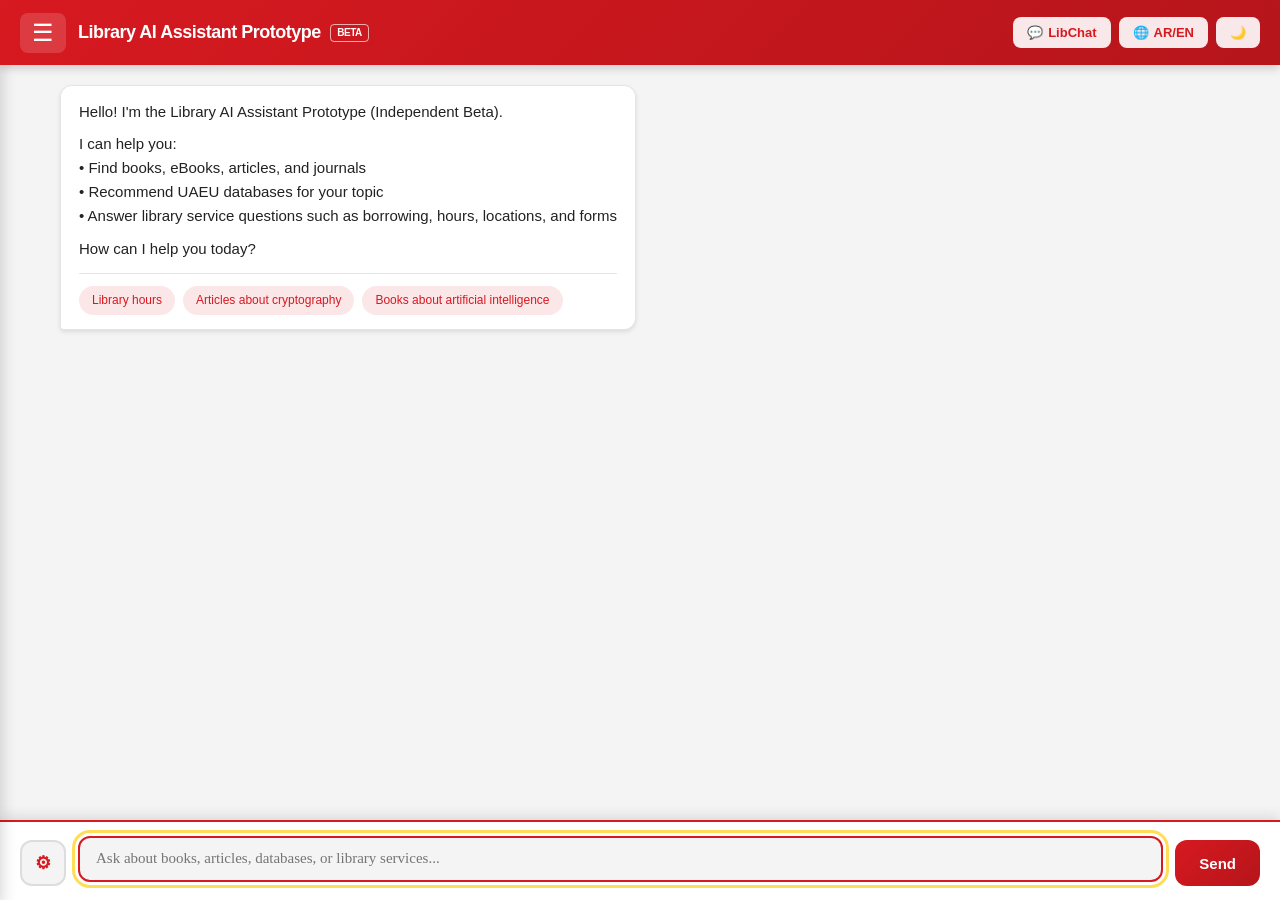
==== commit 1a598e33: "Improve release readiness" ====
--- a/frontend/index.html
+++ b/frontend/index.html
@@ -4,14 +4,14 @@
 <head>
   <meta charset="UTF-8" />
   <meta name="viewport" content="width=device-width, initial-scale=1.0, maximum-scale=5.0, user-scalable=yes" />
-  <meta name="description" content="Official UAEU Libraries AI Assistant beta demo for library services and academic resource discovery" />
+  <meta name="description" content="Independent bilingual library AI assistant prototype for academic resource discovery and public library-service guidance" />
   <meta name="author" content="Asadik Hamed" />
   <meta name="copyright" content="Copyright (c) 2026 Asadik Hamed. All rights reserved." />
   <meta name="theme-color" content="#d71920" />
   <meta http-equiv="Content-Security-Policy" content="default-src 'self'; script-src 'self' https://uaeu.libanswers.com; style-src 'self' 'unsafe-inline' https://uaeu.libanswers.com; img-src 'self' data: https://d2jv02qf7xgjwx.cloudfront.net https://*.uaeu.ac.ae; connect-src 'self' http://127.0.0.1:8000 https://uaeu.libanswers.com https://*.uaeu.ac.ae; frame-src https://uaeu.libanswers.com; object-src 'none'; base-uri 'self'; frame-ancestors 'self'; form-action 'self';">
   <meta http-equiv="X-Content-Type-Options" content="nosniff">
   <meta http-equiv="X-Frame-Options" content="SAMEORIGIN">
-  <title>UAEU Libraries AI Assistant - Beta</title>
+  <title>Library AI Assistant Prototype - Beta</title>
   <link rel="icon" href="data:,">
   <link rel="stylesheet" href="styles.css?v=0.1.3">
 </head>
@@ -20,8 +20,7 @@
   <header class="header">
     <div class="header-left">
       <button type="button" class="menu-btn" id="menuBtn" aria-label="Open quick access menu" aria-controls="sidebar" aria-expanded="false">☰</button>
-      <img src="https://d2jv02qf7xgjwx.cloudfront.net/accounts/239990/images/LIBRARY-DEANSHIP-Logo-01.jpg" class="logo" alt="UAEU Libraries">
-      <span class="app-title"><span id="appTitle">UAEU Libraries AI Assistant</span> <span class="beta-badge" id="betaBadge">Beta</span></span>
+      <span class="app-title"><span id="appTitle">Library AI Assistant Prototype</span> <span class="beta-badge" id="betaBadge">Beta</span></span>
     </div>
     <div class="header-controls">
       <button type="button" class="control-btn" id="libchatBtn" aria-label="Talk to a librarian"><span aria-hidden="true">💬</span> <span id="libchatText">LibChat</span></button>
@@ -67,9 +66,9 @@
   <div id="aboutModal" class="modal-overlay" role="dialog" aria-modal="true" aria-labelledby="aboutTitle" aria-describedby="aboutDesc1" aria-hidden="true">
     <div class="modal-box" tabindex="-1">
       <button type="button" class="close-modal" id="aboutCloseBtn" aria-label="Close about dialog">&times;</button>
-      <h2 id="aboutTitle">About the UAEU Libraries AI Assistant</h2>
+      <h2 id="aboutTitle">About the Library AI Assistant Prototype</h2>
 
-      <p id="aboutDesc1"><b>UAEU Libraries AI Assistant</b> is the official beta demonstration of an interactive library guide for UAEU students, faculty, staff, researchers, and visitors.</p>
+      <p id="aboutDesc1"><b>Library AI Assistant Prototype</b> is an independent educational project that explores conversational discovery of public library resources and services.</p>
 
 <p id="aboutDesc2"><b>Features:</b></p>
       <ul id="aboutFeatures" class="about-list">
@@ -90,11 +89,11 @@
 
     <p id="aboutDesc4" class="about-help"><b>Need human help?</b> Click the <b>💬 LibChat</b> button to chat with a librarian.</p>
 
-    <p id="aboutDisclaimer" class="about-disclaimer"><b>Beta notice:</b> For time-sensitive or account-specific matters, confirm the information through the linked official source or contact a librarian.</p>
+    <p id="aboutDisclaimer" class="about-disclaimer"><b>Independent-project notice:</b> This prototype was created by Asadik Hamed for educational and demonstration purposes. It is not an official UAEU Libraries service and is not approved, sponsored, or endorsed by UAEU Libraries. Confirm time-sensitive information through the linked official source or contact a librarian.</p>
 
     <p class="about-note">
-      <span id="aboutVersion">Beta Demo · Version 0.1</span> ·
-      <span id="aboutDev">UAEU Libraries</span> ·
+      <span id="aboutVersion">Independent Beta · Version 0.1</span> ·
+      <span id="aboutDev">Student prototype</span> ·
       <span id="aboutYear">2026</span>
     </p>
 
@@ -154,7 +153,7 @@
 
     <button type="button" class="filter-toggle-btn" id="filterBtn" aria-label="Search filters" title="Search filters" aria-controls="filterPanel" aria-expanded="false">⚙</button>
     <div class="input-wrapper">
-      <label class="sr-only" for="msgInput" id="messageInputLabel">Ask the UAEU Libraries AI Assistant</label>
+      <label class="sr-only" for="msgInput" id="messageInputLabel">Ask the Library AI Assistant Prototype</label>
       <textarea
         id="msgInput"
         placeholder="Ask about books, authors, or topics..."
--- a/frontend/styles.css
+++ b/frontend/styles.css
@@ -1397,7 +1397,6 @@
       :root { --header-height: 104px; }
       .header { height: 58px; padding: 0 12px; row-gap: 6px; }
       .app-title { font-size: 14px; }
-      .logo { height: 38px; }
       .menu-btn { font-size: 20px; padding: 6px 10px; }
       .control-btn { padding: 6px 10px; font-size: 12px; }
       .control-btn span:last-child { display: none; }
